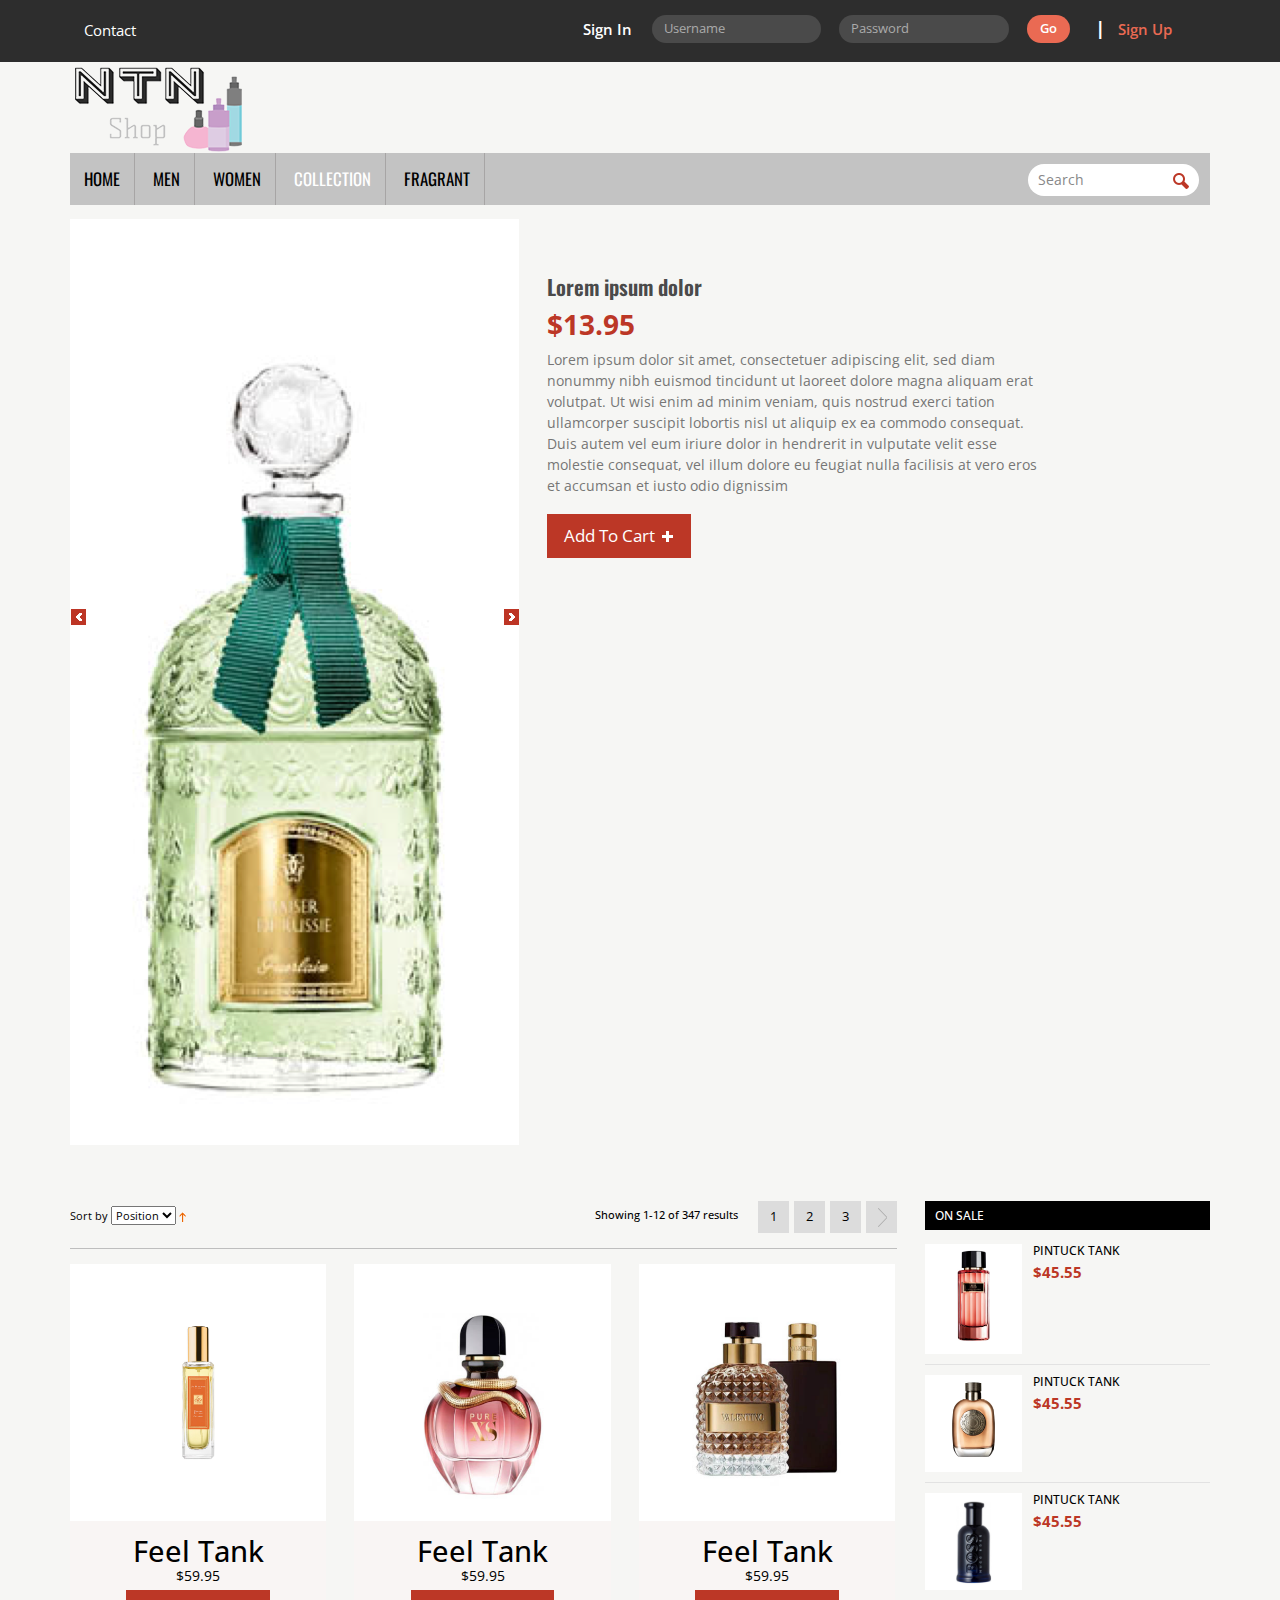
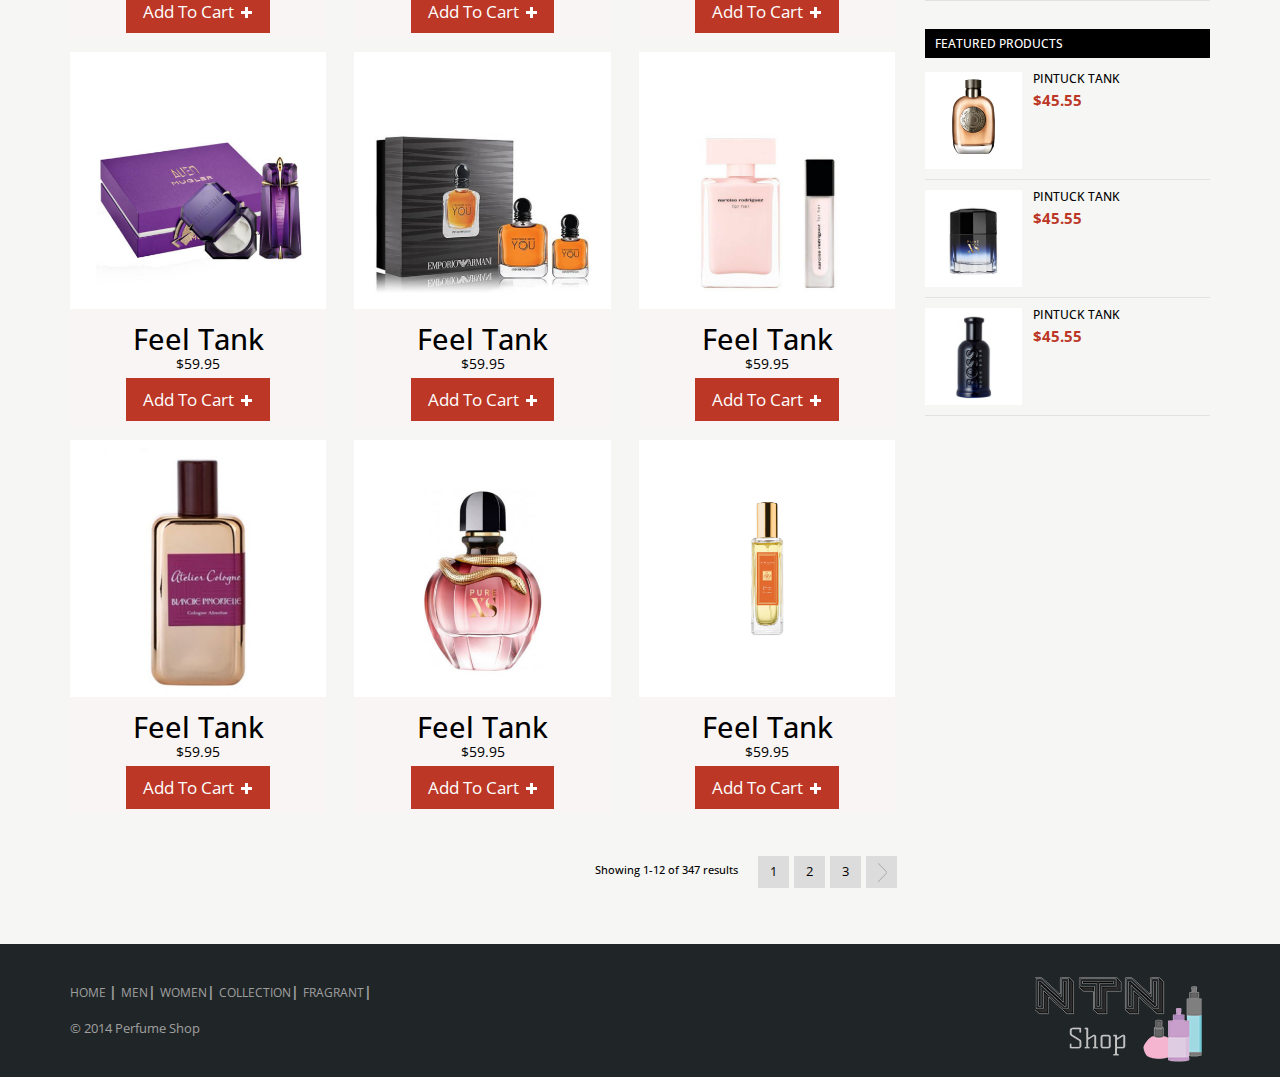
==== collection.html @ c58f9878 "add logo title" ====
<!DOCTYPE html>
<html>
<head>
	<title>Perfume Shop</title>
	<link href="css/bootstrap.css" rel="stylesheet" type="text/css" media="all" />

	<!-- jQuery (necessary for Bootstrap's JavaScript plugins) -->
	<script src="js/jquery.min.js"></script>

	<!-- Custom Theme files -->
	<!--theme-style-->
	<link href="css/style.css" rel="stylesheet" type="text/css" media="all" />

	<link rel="shortcut icon" href="images/logo.png" type="image/png">

	<!--//theme-style-->
	<meta name="viewport" content="width=device-width, initial-scale=1">
	<meta http-equiv="Content-Type" content="text/html; charset=utf-8" />
	<meta name="keywords" content="Fashion Store Responsive web template, Bootstrap Web Templates, Flat Web Templates, Andriod Compatible web template,
	Smartphone Compatible web template, free webdesigns for Nokia, Samsung, LG, SonyErricsson, Motorola web design" />
	<script type="application/x-javascript"> addEventListener("load", function() { setTimeout(hideURLbar, 0); }, false); function hideURLbar(){ window.scrollTo(0,1); } </script>

	<!--fonts-->
	<link href='http://fonts.googleapis.com/css?family=Open+Sans:400,300,600,700,800' rel='stylesheet' type='text/css'>
	<link href='http://fonts.googleapis.com/css?family=Oswald:400,700,300' rel='stylesheet' type='text/css'>

</head>
<body>
	<!--header-->
		<div class="header">
		<div class="header-top">
			<div class="container">
				<div class="header-grid">
					<ul>
						<!-- <li  ><a href="articles.html" class="scroll">Articles</a></li> -->
						<li><a href="contact.html" class="scroll">Contact  </a></li>
						<!-- <li><a href="privacy.html" class="scroll">Privacy</a></li> -->
						<!-- <li><a href="#" class="scroll">Terms</a></li>						 -->
					</ul>
				</div>
				<div class="header-grid-right">
					<a href="#" class="sign-in">Sign In</a>
					<form>
						<input type="text" value="Username" onfocus="this.value='';" onblur="if (this.value == '') {this.value ='';}">
						<input type="text" value="Password" onfocus="this.value='';" onblur="if (this.value == '') {this.value ='';}">
						<input type="submit" value="Go" >
					</form>
					<label>|</label>
					<a href="signup.html" class="sign-up">Sign Up</a>
				</div>
				<div class="clearfix"> </div>
			</div>
		</div>
		<div class="container">
		<div class="header-bottom">
				<div class="logo">
					<a href="index.html"><img src="images/logo.png" alt=" " ></a>
				</div>
					<div class="ad-right">
					<!-- <img class="img-responsive" src="images/ad.png" alt=" " > -->
				</div>
				<div class="clearfix"> </div>
			</div>
			<div class="header-bottom-bottom">
				<div class="top-nav">
					<span class="menu"> </span>
					<ul>
						<li ><a href="index.html">HOME </a></li>
						<li><a href="men.html" >MEN</a></li>
						<li><a href="women.html" >WOMEN</a></li>
						<li class="active"><a href="collection.html" >COLLECTION</a></li>
						<li><a href="fragrant.html" >FRAGRANT</a></li>
						<!-- <li><a href="collection.html" >LATEST  PRODUCT</a></li> -->
					</ul>
					<div class="clearfix"> </div>
						<script>
					$("span.menu").click(function(){
						$(".top-nav ul").slideToggle(500, function(){
						});
					});
				</script>
				</div>
				<div class="search">
					<form>
						<input type="text" value="Search" onfocus="this.value = '';" onblur="if (this.value == '') {this.value = '';}" >
						<input type="submit"  value="">
					</form>
				</div>
				<div class="clearfix"> </div>
				</div>
		</div>
	</div>
	<!--content-->
	<div class="content">
		<div class="container">
			<div class="product_banner">

				<div class="in-product">
				<div class="wmuSlider example1" style="height: 452px;">
			   <div class="wmuSliderWrapper">
				   <article style="position: absolute; width: 100%; opacity: 0;">
				   	 <div class="banner-wrap">
				   	       <div class="banner_left">
				   	       	  <img src="images/13.png" class="img-responsive" alt="">
				   	       </div>
				   	  </div>
					</article>
				    <article style="position: absolute; width: 100%; opacity: 0;">
				   	   <div class="banner-wrap">
				   	       <div class="banner_left">
				   	       	  <img src="images/13.png" class="img-responsive" alt="">
				   	       </div>
				   	  </div>
				   </article>
				   <article style="position: relative; width: 100%; opacity: 1;">
				   	 <div class="banner-wrap">
				   	       <div class="banner_left">
				   	       	  <img src="images/13.png" class="img-responsive" alt="">
				   	       </div>
				   	  </div>
					 </article>
				 </div>
            <a class="wmuSliderPrev">Previous</a>
			<a class="wmuSliderNext">Next</a>
			</div>
            <script src="js/jquery.wmuSlider.js"></script>
			  <script>
       			$('.example1').wmuSlider({
					 pagination:false,
				});
   		     </script>
<!---->
	</div>
				<div class="banner_right">
				   	<h3>Lorem ipsum dolor</h3>
				   	<p class="nine">$13.95</p>
				   	<p class="sit-in">Lorem ipsum dolor sit amet, consectetuer adipiscing elit, sed diam nonummy nibh euismod tincidunt ut laoreet dolore magna aliquam erat volutpat. Ut wisi enim ad minim veniam, quis nostrud exerci tation ullamcorper suscipit lobortis nisl ut aliquip ex ea commodo consequat. Duis autem vel eum iriure dolor in hendrerit in vulputate velit esse molestie consequat, vel illum dolore eu feugiat nulla facilisis at vero eros et accumsan et iusto odio dignissim</p>
				   	<a href="#" class="to-cart"><span>Add To Cart</span><img src="images/plus.png" alt=""></a>
				   		 	</div>
			<div class="clearfix"></div>
	</div>
   <!---->
   <div class="products_top">

     		<div class="col-md-9 price-on">
			<!---->
     			<div class="mens-toolbar">
                 <div class="sort">
               	   <div class="sort-by">
		            <label>Sort by</label>
		            <select>
		                            <option value="">
		                    Position                </option>
		                            <option value="">
		                    Name                </option>
		                            <option value="">
		                    Price                </option>
		            </select>
		            <a href=""><img src="images/arrow2.gif" alt="" class="v-middle"></a>
                   </div>
    		     </div>
    		    <div class="pages">
        	      <div class="limiter visible-desktop">
	               <label>Showing 1-12 of 347 results</label>
	              </div>
       	          <ul class="dc_pagination dc_paginationA dc_paginationA06">
					  <li><a href="#">1</a></li>
					  <li><a href="#">2</a></li>
					  <li><a href="#">3</a></li>
					  <li><a href="#" class="current"></a></li>
		       		</ul>
		  	      <div class="clearfix"></div>
		  	    </div>
                <div class="clearfix"></div>
		        </div>
				<!---->
		      <div class="product_box1">
		        <div class="col-md-4 grid-4">
          		  <a href="single.html">
					  <img src="images/po.jpg" class="img-responsive" alt="">
					   </a>
					   <div class="tab_desc1">
					   <h3><a href="#">Feel Tank</a></h3>
						 <p>$59.95</p>
						 <a href="#" class="to-cart"><span>Add To Cart</span><img src="images/plus.png" alt=""></a>
					   </div>
				</div>
				<div class="col-md-4 grid-4">
          		  <a href="single.html">
					  <img src="images/po5.jpg" class="img-responsive" alt="">
					   </a>
					   <div class="tab_desc1">
					   <h3><a href="#">Feel Tank</a></h3>
						 <p>$59.95</p>
						 <a href="#" class="to-cart"><span>Add To Cart</span><img src="images/plus.png" alt=""></a>
					   </div>
				</div>
				<div class="col-md-4 grid-4 grid-in">
          		  <a href="single.html">
					  <img src="images/po1.jpg" class="img-responsive" alt="">
					   </a>
					   <div class="tab_desc1">
					   <h3><a href="#">Feel Tank</a></h3>
						 <p>$59.95</p>
						 <a href="#" class="to-cart"><span>Add To Cart</span><img src="images/plus.png" alt=""></a>
					   </div>
				</div>

				<div class="col-md-4 grid-4">
          		  <a href="single.html">
					  <img src="images/po6.jpg" class="img-responsive" alt="">
					   </a>
					   <div class="tab_desc1">
					   <h3><a href="#">Feel Tank</a></h3>
						 <p>$59.95</p>
						 <a href="#" class="to-cart"><span>Add To Cart</span><img src="images/plus.png" alt=""></a>
					   </div>
				</div>
				<div class="col-md-4 grid-4">
          		  <a href="single.html">
					  <img src="images/po2.jpg" class="img-responsive" alt="">
					   </a>
					   <div class="tab_desc1">
					   <h3><a href="#">Feel Tank</a></h3>
						 <p>$59.95</p>
						 <a href="#" class="to-cart"><span>Add To Cart</span><img src="images/plus.png" alt=""></a>
					   </div>
				</div>
				<div class="col-md-4 grid-4 grid-in">
          		  <a href="single.html">
					  <img src="images/po3.jpg" class="img-responsive" alt="">
					   </a>
					   <div class="tab_desc1">
					   <h3><a href="#">Feel Tank</a></h3>
						 <p>$59.95</p>
						 <a href="#" class="to-cart"><span>Add To Cart</span><img src="images/plus.png" alt=""></a>
					   </div>
				</div>

				<div class="col-md-4 grid-4">
          		  <a href="single.html">
					  <img src="images/po4.jpg" class="img-responsive" alt="">
					   </a>
					   <div class="tab_desc1">
					   <h3></a><a href="#">Feel Tank</a></h3>
						 <p>$59.95</p>
						 <a href="#" class="to-cart"><span>Add To Cart</span><img src="images/plus.png" alt=""></a>
					   </div>
				</div>
				<div class="col-md-4 grid-4">
          		  <a href="single.html">
					  <img src="images/po5.jpg" class="img-responsive" alt="">
					   </a>
					   <div class="tab_desc1">
					   <h3><a href="#">Feel Tank</a></h3>
						 <p>$59.95</p>
						 <a href="#" class="to-cart"><span>Add To Cart</span><img src="images/plus.png" alt=""></a>
					   </div>
				</div>
				<div class="col-md-4 grid-4 grid-in">
          		  <a href="single.html">
					  <img src="images/po.jpg" class="img-responsive" alt="">
					   </a>
					   <div class="tab_desc1">
					   <h3><a href="#">Feel Tank</a></h3>
						 <p>$59.95</p>
						 <a href="#" class="to-cart"><span>Add To Cart</span><img src="images/plus.png" alt=""></a>
					   </div>
				</div>
				  <div class="clearfix"></div>
			  </div>

			  <!---->
			  <div class="pages">
        	     <div class="limiter visible-desktop">
	               <label>Showing 1-12 of 347 results</label>
	             </div>
       	         <ul class="dc_pagination dc_paginationA dc_paginationA06">
					<li><a href="#">1</a></li>
					<li><a href="#">2</a></li>
					<li><a href="#">3</a></li>
					<li><a href="#" class="current"></a></li>
		       	  </ul>
		  	      <div class="clearfix"></div>
		  	   </div>
			   <!---->
     		</div>
     		<div class="col-md-3 product_right">
				<h3 class="m_1">On Sale</h3>
				 <div class="sale_grid">
				  <ul class="grid_1">
					<li class="grid_1-img"><img src="images/s1.jpg" class="img-responsive" alt=""></li>
					<li class="grid_1-desc">
					  <h4><a href="#">Pintuck Tank</a></h4>
					  <p>$45.55</p>
					</li>
					<div class="clearfix"> </div>
				  </ul>
				  <ul class="grid_1">
					<li class="grid_1-img"><img src="images/s2.jpg" class="img-responsive" alt=""></li>
					<li class="grid_1-desc">
					  <h4><a href="#">Pintuck Tank</a></h4>
					  <p>$45.55</p>
					</li>
					<div class="clearfix"> </div>
				  </ul>
				  <ul class="grid_1">
					<li class="grid_1-img"><img src="images/s3.jpg" class="img-responsive" alt=""></li>
					<li class="grid_1-desc">
					  <h4><a href="#">Pintuck Tank</a></h4>
					  <p>$45.55</p>
					</li>
					<div class="clearfix"> </div>
				  </ul>
				</div>
			   <h3 class="m_1">Featured Products</h3>
			      <div class="sale_grid">
				  <ul class="grid_1">
					<li class="grid_1-img"><img src="images/s2.jpg" class="img-responsive" alt=""></li>
					<li class="grid_1-desc">
					  <h4><a href="#">Pintuck Tank</a></h4>
					  <p>$45.55</p>
					</li>
					<div class="clearfix"> </div>
				  </ul>
				  <ul class="grid_1">
					<li class="grid_1-img"><img src="images/s4.jpg" class="img-responsive" alt=""></li>
					<li class="grid_1-desc">
					  <h4><a href="#">Pintuck Tank</a></h4>
					  <p>$45.55</p>
					</li>
					<div class="clearfix"> </div>
				  </ul>
				  <ul class="grid_1">
					<li class="grid_1-img"><img src="images/s3.jpg" class="img-responsive" alt=""></li>
					<li class="grid_1-desc">
					  <h4><a href="#">Pintuck Tank</a></h4>
					  <p>$45.55</p>
					</li>
					<div class="clearfix"> </div>
				  </ul>
				</div>
				  <div class="clearfix"> </div>
     		</div>
			<div class="clearfix"> </div>
      </div>
	</div>
	</div>
	<!---->
	<div class="footer">
		<div class="container">
				<div class="footer-class">
				<div class="class-footer">
					<ul>
						<li ><a href="index.html" class="scroll">HOME </a><label>|</label></li>
						<li><a href="men.html" class="scroll">MEN</a><label>|</label></li>
						<li><a href="women.html" class="scroll">WOMEN</a><label>|</label></li>
						<li><a href="collection.html" class="scroll">COLLECTION</a><label>|</label></li>
						<li><a href="fragrant.html" class="scroll">FRAGRANT</a><label>|</label></li>
					</ul>
					<p class="footer-grid">&copy; 2014 Perfume Shop</p>
				</div>
				<div class="footer-left">
					<a href="index.html"><img src="images/logo.png" alt=" " /></a>
				</div>
				<div class="clearfix"> </div>
			 	</div>
		 </div>
	</div>
</body>
</html>
---- css/style.css ----
/*--A Design by W3layouts 
Author: W3layout
Author URL: http://w3layouts.com
License: Creative Commons Attribution 3.0 Unported
License URL: http://creativecommons.org/licenses/by/3.0/
--*/
body{
	background:#f6f6f4;
	font-family: 'Open Sans', sans-serif;
}
body a{
	transition: 0.5s all;
	-webkit-transition: 0.5s all;
	-o-transition: 0.5s all;
	-moz-transition: 0.5s all;
	-ms-transition: 0.5s all;
}
/*----*/
 ul{
	padding: 0;
	margin: 0;
}
h2,h3,h4,h5,h6,p{
	margin:0;
}
.header-top{
	background:#2d2d2d;
}
.header-grid{
	float:left;
}
.logo{
	float:left;
}
.top-nav{
	float:left;
}
.header-grid ul li{
	display:inline-block;
	padding:1.4em 1em;
}
.header-grid ul li a{
	color:#fff;
	font-size:1.1em;
	text-decoration:none;
}
.header-grid ul li a:hover{
	color:#bc3726;
}
.search{
	float:right;
}
.ad-right {
	float:right;
	padding: 0.7em 0;
}
.ad-right img{
	width:100%;
}
.header-grid-right{
	float:right;
	padding:15px 0;
	width: 47.4%;
}
.header-grid-right label{
	color:#fff;
	font-size:19px;
	float:left;
}
a.sign-in{
	color: #fff;
	font-size: 1.1em;
	text-decoration: none;
	float: left;
	width: 11%;
	padding: 4px 0;
	font-weight: 600;
}
.header-grid-right input[type="text"],.header-grid-right input[type="submit"]{
	outline: none;
	border: none;
	background: #4a4a4a;
	color: #ababab;
	font-size: 0.9em;
	padding: 5px 12px;
	border-radius: 25px;
	-webkit-border-radius: 25px;
	-o-border-radius: 25px;
	-moz-border-radius: 25px;
	-ms-border-radius: 25px;
	float: left;
	width: 27%;
	margin-right: 18px;
}
.header-grid-right input[type="submit"]{
	background: #ea6a53;
	width: 7%;
	margin-right: 25px;
	font-weight: 600;
	color:#fff;
}
a.sign-up{
	font-size: 1.1em;
	text-decoration: none;
	float: left;
	padding: 4px 0;
	font-weight: 600;
	color: #ea6a53;
	width: 14%;
	padding: 4px 0px 4px 13px;
}
a.sign-up:hover{
	color:#FD1E01;
}
/*----*/
.header-bottom-bottom{
	background:#c3c3c3;
}
.top-nav ul li{
	display:inline-block;
	padding: 1em;
	border-right: 1px solid #A7A5A5;
}
.top-nav ul li a{
	text-decoration:none;
	color:#000;
	font-size:1.2em;
	font-family: 'Oswald', sans-serif;
}
.top-nav ul li a:hover,.top-nav ul li.active a{
	color:#fff;
}
/*----*/
.top-nav span.menu:before{
	content: url(../images/menu.png)no-repeat 0px 0px;
	cursor:pointer;	
	width:100%;
}
.top-nav span.menu{
	display: none;
}
/*--responsive media-quries--*/
@media(max-width:768px){
.top-nav ul{
	display: none;
	position:absolute;
	width:100%;
	z-index: 9999;
	left: 0%;
	margin: 0em;
	background:#bc3726;
}
.top-nav ul li label{
	display:none;
}
.top-nav span.menu {
	display: block;
	width: 100%;
	position: relative;
	text-align: center;
	padding: 1em 1em 0.6em;
}
.top-nav ul li,.top-nav ul li.active{
	display: block;
	float:none;
	padding: 0.5em 0;
	text-align: center;
}
.top-nav ul li a,.top-nav ul li.active a{
	color:#fff;
	border: none;
	padding: 0;
	background:none;
	margin: 0.3em 1em;
}
.top-nav ul li a:hover{
	color:#000;
}
}
/*----*/
.women-in {
	padding: 1.5em 0;
}
.search {
	margin: 0.8em 0.8em 0 0em;	
	border-radius:25px;
	-webkit-border-radius: 25px;
	-o-border-radius: 25px;
	-moz-border-radius: 25px;
	-ms-border-radius: 25px;
	position: relative;
	background: #fff;
	padding: 5px 0px;
	width: 15%;
	float: right;
}
.search input[type="text"] {
	outline: none;
	padding-left: 10px;
	background: none;
	width: 79.33%;
	border: none;
	font-size:1em;
	color:#888;	
}
.search input[type="submit"] {	
	width: 20px;
	height: 20px;	
	background:url(../images/img-sprite.png) 0px 0px;
	padding: 0px 10px;
	border: none;
	cursor: pointer;
	position: absolute;
	outline: none;
	margin: 1px 0px 0px 6px;
}	
/*--content--*/
.col-d{
	width: 71%;
	padding:0;
	margin-right: 1.5%;
}
.col-m-left{
	width: 27.16%;
	margin:0;
	padding:0;
}
.banner{	
	background:url(../images/banner.jpg) bottom no-repeat;
	width: 100%;
	min-height: 425px;
	background-size:cover;
	display:block;
	position:relative;
}
.banner-matter{
	position: absolute;
	top: 9em;
	left: 5em;
}
.banner-matter label{
	font-size: 1.5em;
	color: #2d2d2d;
	margin: 0 0 0 6em;
	height: 14px;
	display: block;
	font-family: 'Libre Baskerville', serif;
}
.banner-matter h2{
	font-size: 3.3em;
	color: #fff;
	font-family: 'Libre Baskerville', serif;
	font-weight: 600;
}
.banner-matter p{
	font-size:1.4em;
	color:#000;
	font-weight: 600;
}
.you{
	background:#2d2d2d;
	border-radius:100px;
	-webkit-border-radius:100px;
	-o-border-radius:100px;
	-moz-border-radius:100px;
	-ms-border-radius:100px;
	width: 90px;
	height: 90px;
	text-align: center;
	position: absolute;
	top: 15em;
	left: 20em;
}
.you span{
	font-size: 3.4em;
	color: #fff;
	display: block;
	height: 53px;
}
.you  small{
	font-size: 1.2em;
	color: #bc3726;
	font-weight: 700;
	font-family: 'Libre Baskerville', serif;
}
.you span label {
	font-size:15px;	
}
p.para-in {
	color: #fff;
	font-size: 1.2em;
	position: absolute;
	bottom: 12px;
	left: 16px;
}
.in-line {
	padding: 2em 0;
}
/*----*/
.para-an h3{
	font-size:2em;
	color:#000;
	font-family: 'Oswald', sans-serif;
}
.para-an p{
	font-size: 1em;
	color: #858585;
	padding: 0.5em 0 1em;
}
.you-para{
	position:relative;
	float:left;
	width: 31.49%;
	margin-right: 1.5%;
	padding: 0 0 2em;
}
.lady-in {
	padding: 1.5em 0 0;
}
.para-grid{
	margin:0;
}
.you-para p{
	color: #373737;
	font-size: 0.9em;
	font-weight: 600;
	padding: 8px 0 0;
}
.you-para span{
	font-size: 1em;
	color: #bc3726;
	font-weight: 600;
}
.you-para span a{
	color:#767676;
	text-decoration:none;
}
.you-para span a:hover{
	color: #bc3726;
}
.you-in{
	background:#fff;
	border-radius:100px;
	-webkit-border-radius: 100px;
	-o-border-radius: 100px;
	-moz-border-radius:100px;
	-ms-border-radius: 100px;
	width:50px;
	height:50px;
	text-align:center;
	position:absolute;
	top: 1em;
	left: 11em;
}
.you-in span{
	font-size: 1.8em;
	color: #bc3726;
	display: block;
	height: 24px;
	font-weight: 600;
}
.you-in  small{
	font-size: 0.9em;
	color: #000;
	font-weight:400;
	font-family: 'Libre Baskerville', serif;
}
.pic-in{
	width:100%;
}
.you-in span label {
	font-size:15px;	
}
label.cat-in{
	background: url(../images/img-sprite.png) -24px 0px;
	width: 20px;
	min-height: 20px;
	display: inline-block;
	vertical-align: middle;
	margin: 0;
}
.para-an {
	border-bottom: 1px solid #D1D0D0;
}
/*----*/
.in-left{	
	background:url(../images/p111.jpg) 0px 0px;
	width: 100%;
	min-height: 425px;
	background-size:cover;
	display:block;
	position:relative;
}
.cool{
	background:url(../images/get.png) 0px 0px no-repeat;
	width: 175px;
	height: 183px;
	text-align: center;
	position:absolute;
	bottom:-2px;
	right: 0em;
}
p.code{
	font-size: 1.5em;
	color: #c4c4c4;
	text-transform: uppercase;
	font-weight: 700;
	position: absolute;
	top: 46px;
	left: 10px;
	font-family: 'Oswald', sans-serif;
}
.discount{
	position:relative;
	padding:1.8em 0 0;
}
p.no-more {
	font-size: 1.2em;
	color: #636563;
	line-height: 22px;
	position:absolute;
	top: 37px;
	right: 27px;
}
p.no-more  b{
	font-size:1.4em;
	display:block;
	font-weight: 400;
}
p.no-more  span{
	color:#bc3726;
}
p.no-get b{
	color:#fff;
}
p.no-get{
	color:#c3c3c3;
	font-size:1.3em;
}
a.know-more{
	text-decoration: none;
	font-size: 1.3em;
	color: #fff;
	background: #bc3726;
	padding: 0.5em 1em 0.5em 0.5em;
	position: absolute;
	bottom: 33px;
	right: 0;
}
a.know-more:hover{
	background:#FD1E01;
}
/*----*/
.twitter-in{
	background: #fff;
	padding: 1.8em 1.3em;
	margin: 1.8em 0 0;
	position:relative;
}
.twitter-in h5{
	color: #000;
	font-size: 1.5em;
	font-family: 'Oswald', sans-serif;
	border-bottom: 1px solid #D0CDCD;
}
.up-date {
	padding: 1em 0 1em;
}
.up-date p{
	color:#000;
	font-size:0.9em;
	font-weight: 600;
}
.up-date a{
	color:#bc3726;
	font-size:0.9em;
	text-decoration:none;
	font-weight: 600;
}
p.ago{
	font-weight:400;
	color:#7E7E7E;
}
a.tweets{
	text-decoration: none;
	color: #000;
	font-size: 1em;
	float: right;
	font-weight: 600;
	border-bottom: 2px solid #D6D2D2;
	min-height: 22px;
}
a.tweets:hover{
	border-bottom:none;
	color:#bc3726;
}
span.twitter-ic{
	background: url(../images/img-sprite.png) -152px 0px no-repeat;
	width: 73px;
	height: 70px;
	text-align: center;
	position: absolute;
	right: 18px;
	top: 12px;
}
/*---*/
.lady-in-on{
	background:#fff;
	padding: 1.5em 1em;
}
#flexiselDemo1 {
	display: none;
}
.nbs-flexisel-container {
	position: relative;
	max-width: 100%;
	padding: 2em 0;
}
.nbs-flexisel-ul {
	position: relative;
	width: 9999px;
	margin: 0px;
	padding: 0px;
	list-style-type: none;
	text-align: center;
}
.nbs-flexisel-inner {
	overflow: hidden;
	width:90%;
	margin: 0 auto;
}
.nbs-flexisel-item {
	float: left;
	margin: 0px ;
	padding: 0px;
	cursor: pointer;
	position: relative;
	line-height: 0px;
}
.nbs-flexisel-item > img {
	cursor: pointer;
	position: relative;
}
/*---- Navigation ---*/
.nbs-flexisel-nav-left, .nbs-flexisel-nav-right {
	width:32px;
	height:32px;
	position: absolute;
	cursor: pointer;
	z-index: 100;
}
.nbs-flexisel-nav-left {
	left: 0px;
	background: url(../images/img-sprite.png) no-repeat -44px 0px;
}
.nbs-flexisel-nav-right {
	right: 0px;
	background: url(../images/img-sprite.png) no-repeat -77px 0px;
}
.hide-in{
	padding:1px 0 1em;
	text-align:left;
}
.hide-in p{
	font-size: 0.9em;
	font-weight: 600;
	line-height: 2.5em;
	padding:0 0 0.3em;
	color: #373737;
}
.hide-in span{
	font-size: 1em;
	color: #bc3726;
	font-weight: 600;
}
.hide-in span a{
	color:#000;
	text-decoration:none;
	border-bottom:1px solid #c3c3c3;
	min-height:22px;
}
.hide-in span a:hover{
	border-bottom:none;
	color:#bc3726;
}
.buy-an {
	border-bottom: 1px solid #D1D0D0;
}
.buy-an h3{
	font-size:1.5em;
	color:#000;
	font-family: 'Oswald', sans-serif;
}
.buy-an p{
	font-size: 1em;
	color: #858585;
	padding: 0.5em 0 1em;
}
/*----*/
.footer{
	background: #202628;
	padding: 2em 0 1em;
}
.footer p{
	margin:1em 0;
	font-size: 0.9em;
	color:#a0a0a0;
}
p.footer-grid a{
	color:#fff;	
}
p.footer-grid a:hover{
	color:#a0a0a0;
}
.footer a{
	text-decoration:none;
}
.class-footer{
	float:left;
	padding:10px 0;
}
.footer-left{
	float:right;
}
.class-footer ul li{
	display:inline-block;
}
.class-footer ul li label{
	color:#a0a0a0;
}
.class-footer ul li a{
	text-decoration:none;
	color:#a0a0a0;
	font-size:0.87em;	
}
.class-footer ul li a:hover{
	color:#fff;
}
/*--men--*/
.para-all h3{
	font-size:2em;
	color:#000;
	font-family: 'Oswald', sans-serif;
}
.para-all p{
	font-size: 1em;
	color: #858585;
	padding: 0.5em 0 0em;
}
.you-men{
	position:relative;
	float:left;
	width: 31.49%;
	margin-right: 1.5%;
	padding: 0 0 2em;
}
.lady-on {
	padding: 1.5em 0 0;
}
.you-men p{
	color: #373737;
	font-size: 0.9em;
	font-weight: 600;
	padding: 8px 0 0;
}
.you-men span{
	font-size: 1em;
	color: #bc3726;
	font-weight: 600;
}
.you-men span a{
	color:#767676;
	text-decoration:none;
}
.you-men span a:hover{
	color: #bc3726;
}
/*----*/
.you-onto span label {
	font-size:15px;	
}
.you-onto {
	background:#fff;
	border-radius:100px;
	-webkit-border-radius: 100px;
	-o-border-radius: 100px;
	-moz-border-radius:100px;
	-ms-border-radius: 100px;
	text-align:center;
	position:absolute;
	width: 85px;
	height: 85px;
	left: 18em;
	top: 2em;
}
.you-onto span {
	color: #bc3726;
	display: block;
	font-weight: 600;
	font-size: 3em;
	height: 43px;
}
.you-onto small {
	font-size: 1.5em;
	color: #000;
	font-weight:400;
	font-family: 'Libre Baskerville', serif;
}
/*----*/
/*--women--*/
.para-all-in h3{
	font-size:2em;
	color:#000;
	font-family: 'Oswald', sans-serif;
}
.para-all-in p{
	font-size: 1em;
	color: #858585;
	padding: 0.5em 0 0em;
}
.you-women{
	position:relative;
	float:left;
	width: 31.49%;
	margin-right: 1.5%;
	padding: 0 0 2em;
}
.you-women p{
	color: #373737;
	font-size: 0.9em;
	font-weight: 600;
	padding: 8px 0 0;
}
.you-women span{
	font-size: 1em;
	color: #bc3726;
	font-weight: 600;
}
.you-women span a{
	color:#767676;
	text-decoration:none;
}
.you-women span a:hover{
	color: #bc3726;
}
/*----*/
.you-two span label {
	font-size:15px;	
}
.you-two {
	background:#fff;
	border-radius:100px;
	-webkit-border-radius: 100px;
	-o-border-radius: 100px;
	-moz-border-radius:100px;
	-ms-border-radius: 100px;
	text-align:center;
	position:absolute;
	width: 85px;
	height: 85px;
	left: 18em;
	top: 2em;
}
.you-two span {
	color: #bc3726;
	display: block;
	font-weight: 600;
	font-size: 3em;
	height: 43px;
}
.you-two small {
	font-size: 1.5em;
	color: #000;
	font-weight:400;
	font-family: 'Libre Baskerville', serif;
}
/*--products--*/
.price-on {
	padding: 0 2em 0 0;
}
.product_right {
	padding: 0;
}
.products_top {
	padding: 4em 0 ;
}
.banner-wrap {
	padding: 1em 0 0;
}
.wmuSlider {
	position: relative;
	overflow: hidden;
	min-height: 400px;	
}
.wmuSlider .wmuSliderWrapper article img {
	max-width: 100%;
	width: auto;
	height: auto;
	display:block;
}
.in-product{
	float:left;
}
.banner_right {
	float: left;
	width: 44%;
	margin: 5em 0em 0 2em;
}
.banner_right h3{
	color:#4a4a4a;
	font-size:1.5em;
	font-weight:600;
	font-family: 'Oswald', sans-serif;
}
p.nine{
	color:#bc3726;
	font-size:2em;
	font-weight:bold;
	padding:0.2em 0;
}
p.sit-in{
	color:#767676;
	font-size:1em;
	line-height:1.5em;
	padding: 0em 0 2em;
}
a.to-cart {
	text-decoration: none;
	color: #fff;
	font-size: 1.2em;
	background: #bc3726;
	padding: 0.6em 1em;
}
a.to-cart:hover{
	background:#FD1E01;
}
a.to-cart img{
	vertical-align: top;
	padding: 5px 0px 0px 5px;
}
.tab_desc1 h3 a{
	text-decoration:none;
	color:#000;
	font-size:1.2em;
}
.tab_desc1 p{
	color:#000;
	font-size:1em;
	margin:0 0 1em;
}
.grid-4 {
	padding: 0 0 1em;
	margin-right: 3.4%;
	width:31%;
	float:left;
}
.grid-in{
	margin-right:0;
}
/* Default Skin */
.wmuSliderPagination {
	display:none;
}
/* Default Skin */
.wmuGallery .wmuGalleryImage {
	margin-bottom: 10px;
}
.wmuSliderPrev, .wmuSliderNext {
	position: absolute;
	width: 16px;
	height: 16px;
	text-indent: -9999px;
	background: url(../images/img-sprite.png)no-repeat ;
	top:43%;
	z-index: 2;
	cursor: pointer;
}
.wmuSliderPrev {
	background-position: -111px -9px;
	left: 0;
}
.wmuSliderNext {
	background-position: -132px -9px;
	right: 0px;
}
.mens-toolbar {
	border-bottom: 1px solid rgb(190, 190, 190);
	padding-bottom: 15px;
	margin-bottom: 15px;
}
.mens-toolbar .sort {
	float: left;
	width: 20.5%;
	margin-top: 5px;
}
.sort-by {
	color: #000;
	font-size: 0.8125em;
}
.sort-by label {
	font-weight: normal;
}
.pages {
	float: right;
}
ul.dc_pagination.dc_paginationA.dc_paginationA06 {
	padding: 0;
	list-style: none;
	float: left;
}
ul.dc_pagination li:first-child {
	margin-left: 0px;
	text-transform: uppercase;
}
ul.dc_pagination li {
	float: left;
	margin: 0px;
	margin-left: 5px;
	padding: 0px;
	background: #DCDCDC;
}
ul.dc_pagination li a {
	color: #000;
	display: block;
	padding: 7px 12px;
	text-decoration: none;
	font-size: 0.9em;
}
ul.dc_pagination li a:hover{
	color:#fd926d;
}
ul.dc_paginationA06 li a.current {
	background: url(../images/pr_arrow.png) no-repeat 9px 5px;
	display: inline-block;
	width: 31px;
	height: 27px;
}
.limiter.visible-desktop {
	float: left;
	margin: 3px 20px 0;
}
.limiter.visible-desktop label{
	font-size:0.8125em;
	color:#000;
	font-weight: 500;
}
ul.grid-4{
	padding: 0;
	list-style: none;
	position: relative;
}
ul.grid-4 li {
	float: left;
	width: 30.6666%;
	margin-right: 4%;
}
ul.grid-4 li.grid-4_last {
	margin-right: 0;
}
.tab_desc1{
	background:#f9f5f4;
	padding: 1em 0;
	list-style: none;
	text-align: center;
}
.product_box1{
	margin-bottom:2em;
}
h3.m_1 {
	color: #fff;
	font-size: 0.85em;
	padding: 8px 10px;
	background: #000;
	text-transform: uppercase;
}
ul.grid_1{
	padding: 0;
	list-style: none;
	border-bottom: 1px solid rgb(226, 226, 226);
	padding-bottom: 10px;
	margin-bottom: 10px;
}
ul.grid_1 li.grid_1-img{
	float: left;
	width:34%;
	margin-right: 4%;
}
ul.grid_1 li.grid_1-desc{
	float:left;
	width:62%;
}
ul.grid_1 li.grid_1-desc h4{
	margin-bottom: 5px;
	font-size: 0.85em;
	font-weight: 500;
	text-transform: uppercase;
}
ul.grid_1 li.grid_1-desc h4 a{
	color: #000;
}
ul.grid_1 li.grid_1-desc h4 a:hover{
	color:#fd926d;
	text-decoration:none;
}
ul.grid_1 li.grid_1-desc p{
	font-size:1.1em;
	font-weight:bold;
	color:#bc3726;
}
.sale_grid{
	margin-bottom: 2em;
	margin-top: 1em;
}
/*--single--*/
.grid {
	float: left;
	width: 37%;
}
.span1_of_1_des{
	float: right;
	width: 58%;
	margin-left: 3.333%;
}
/* start desc1 */
.desc1 h3{
	color:#000;
	font-size:2em;
	margin-bottom: 10px;
	font-family: 'Oswald', sans-serif;
}
.desc1 h5{
	margin-top: 2%;
	font-size: 1.6em;
	color: #bc3726;
	line-height: 1.5em;
	text-shadow: 0 1px 0 #ffffff;
}
.desc1 h5 a{
	margin-left:5px;
	color:#555555;
	text-transform:capitalize;
	font-size: 14px;
}
.desc1 h5 a:hover{
	color: #bc3726;
}
.desc1 p{
	font-size: 1em;
	color: #767676;
	line-height: 1.8em;
}
/* start available */
.available {
	margin-top: 10px;
	padding: 15px 0;
	border-top: 1px solid #EEEEEE;
	border-bottom: 1px solid #EEEEEE;
}
.available h4{
	font-size: 1.1em;
	color: #777;
	margin-bottom: 20px;
	text-transform: uppercase;
	text-shadow: 0 1px 0 #ffffff;
}
.available li {
	display: inline;
	font-size: 0.8125em;
	padding: 1.5% 2%;
	color: #555555;
}
.available li select {
	font-family: 'Source Sans Pro', sans-serif;
	outline:none;
	display: inline;
	font-size: 1em;
	color: #555555;
	margin-left: 10px;
	padding: 4px;
	border: 1px solid rgb(224, 224, 224);
}
.available span a{
	padding-top: 35px;
	display: block;
	color: #555555;
	font-size: 0.8725em;
	text-transform: uppercase;
	text-decoration: underline;
	margin-right: 10px;
}
.available span a:hover{
	text-decoration: none;	
}
/* start share-des */
.share-desc{
	padding: 20px 0;
}
.share h4{
	font-size: 1.1em;
	color: #777;
	margin-bottom: 10px;
	text-transform: uppercase;
	text-shadow: 0 1px 0 #ffffff;
}
.share_nav{
	float:left;
}
.share_nav li {
	display: inline-block;
	margin: 5px 6px;
}
.share_nav li a {
	background: #9C9C9C;
	padding: 10px;
	display: block;
	-webkit-transition: all 0.3s ease-out;
	-moz-transition: all 0.3s ease-out;
	-ms-transition: all 0.3s ease-out;
	-o-transition: all 0.3s ease-out;
	transition: all 0.3s ease-out;
	border-radius: 30px;
	-webkit-border-radius: 30px;
	-moz-border-radius: 30px;
	-o-border-radius: 30px;
}
.share_nav li a:hover{
	background: #bc3726;
}
.share li img {
	vertical-align:middle; 
}
/*----*/
.form-in{
	margin-top: 3em;
	float: left;
}
.form-in a{
	text-decoration:none;
	color:#fff;
	font-size:1.2em;
	background:#bc3726;
	padding:0.6em 1em;
}
.form-in a:hover{
	background:#FD1E01;
}
/*----*/
.span_right{
	float: right;
	margin-top:1em;
}
.span_right a{
	padding-top:0;
}
/* start tabs */
.sap_tabs{
	padding: 1em 0;
}
.resp-tabs-list {
	width: 100%;
	list-style: none;
	padding: 0;
}
.resp-tab-item:first-child{
	border-left:none;
}
.resp-tab-item{
	font-size: 0.8125em;
	cursor: pointer;
	padding: 12px 10px;
	display: inline-block;
	margin: 0 ;
	text-align: center;
	list-style: none;
	float: left;
	outline: none;
	-webkit-transition: all 0.3s ease-out;
	-moz-transition: all 0.3s ease-out;
	-ms-transition: all 0.3s ease-out;
	-o-transition: all 0.3s ease-out;
	transition: all 0.3s ease-out;
	text-transform: uppercase;
}
.resp-tab-active{
	background:#bc3726;
	color:#fff;	
}
.resp-tab-item span{
	font-size:1.1em;
}
.resp-tabs-container {
	padding: 0px;
	clear: left;
}
h2.resp-accordion {
	cursor: pointer;
	padding: 5px;
	display: none;
}
.resp-tab-content {
	display: none;
}
.resp-content-active, .resp-accordion-active {
   display: block;
}
h2.resp-accordion {
	font-size:1em;
	margin: 0px;
	padding: 10px 15px;
	background:#f77462;
	margin:10px 0;
	color:#fff;
}
h2.resp-accordion:hover{
	background:#6CC5D9;
	text-shadow: none;
	color: #FFF;
}
.facts{
	border: 1px solid #D4D1D1;
padding: 2em;
}
.facts p{
	color:#767676;
	font-size:1em;
	line-height:1.7em;
	padding:0 0 1em;
}
.facts ul li{
	list-style:none;
	color:#767676;
	font-size:1em;
	padding:0.3em 0;
}
/*--contact--*/
.contact-in h3{
	margin:0.5em 0;
	font-size:3em;
	color:#5f5f5f;
	text-transform:uppercase;
	font-weight:700;
	font-family: 'Oswald', sans-serif;
}
.contact-right  h5 {
	color:#5f5f5f;
	margin-bottom:0.5em;
	font-size:1.7em;
	margin-top: 0px;
}
.contact-left input[type="text"],.contact-left textarea{
	padding:14px;
	display:block;
	width:98%;
	background:#fcfcfc;
	border: 1px solid #E0E0E0;
	outline:none;
	color:#464646;
	font-size:0.8125em;	
}
.contact-left textarea{
	resize:none;
	height:100px;		
}
.contact-left input[type="submit"]{
	outline:none;
	padding:7px 20px;
	color:#FFF;
	cursor:pointer;
	background:#bc3726;
	border:none;
   margin:0.5em 0 ;
   transition: 0.5s all;
	-webkit-transition: 0.5s all;
	-o-transition: 0.5s all;
	-moz-transition: 0.5s all;
	-ms-transition: 0.5s all;
}
.contact-left input[type="submit"]:hover{
	background-color:#FD1E01;
}
.contact-right p{
	font-size:1em;
	color:#333;
	line-height: 1.8em;
}
.contact-right p span{
	text-decoration:underline;
	color:#333;
	cursor:pointer;
}
.contact-right p a{
	text-decoration:underline;
	color:#333;
	cursor:pointer;
}
.contact-right p span:hover,.contact-right p a:hover{
	text-decoration:none;
}
.map iframe{
	border:0;
	margin-bottom:15px;
	width: 100%;
	height: 175px;
}
.contact-left span{
	font-size:1em;
	display: block;
	padding: 0.5em 0;
}
.contact-in{
	padding: 0em 0 3em;
}
.contact {
	padding: 2em 0 3em;
}
.contact-left {
	padding: 0 2em 0 0;
}
.contact-right {
	padding: 0;
}
/*----*/
/*--register--*/
.register-top-grid h3 {
	color:#bc3726;
	font-size: 1.1em;
	padding-bottom: 5px;
	margin: 0;
	font-weight:600;
}
.register-top-grid span {
	color:#555;
	font-size: 0.9em;
	padding-bottom: 0.2em;
	display: block;
	text-transform: uppercase;
}
.register-top-grid input[type="text"] {
	border: 1px solid #EEE;
	outline-color:#bc3726;
	width: 70%;
	font-size: 1em;
	padding: 0.5em;
	margin: 0.5em 0;
}
.checkbox {
	margin-bottom: 4px;
	padding-left: 27px;
	font-size: 1.2em;
	line-height: 27px;
	cursor: pointer;
}
.checkbox {
	position: relative;
	font-size: 1em;
	color:#555;
}
.checkbox:last-child {
	margin-bottom: 0;
}
.news-letter {
	color: #555;
	font-weight:600;
	font-size: 1em;
	margin-bottom: 1em;
	display: block;
	text-transform: uppercase;
	transition: 0.5s all;
	-webkit-transition: 0.5s all;
	-moz-transition: 0.5s all;
	-o-transition: 0.5s all;
	clear: both;
}
.checkbox i {
	position: absolute;
	bottom: 5px;
	left: 0;
	display: block;
	width:20px;
	height:20px;
	outline: none;
	border: 2px solid #E1DFDF;
}
.checkbox input + i:after {
	content: '';
	background: url("../images/tick.png") no-repeat 1px 2px;
	top: 2px;
	left: 2px;
	width: 15px;
	height: 15px;
	font: normal 12px/16px FontAwesome;
	text-align: center;
}
.checkbox input + i:after {
	position: absolute;
	opacity: 0;
	transition: opacity 0.1s;
	-o-transition: opacity 0.1s;
	-ms-transition: opacity 0.1s;
	-moz-transition: opacity 0.1s;
	-webkit-transition: opacity 0.1s;
}

.checkbox input {
	position: absolute;
	left: -9999px;
}
.checkbox input:checked + i:after {
	opacity: 1;
}
.news-letter:hover {
	color:#00BFF0;
}
.register {
	padding: 4em 0;
}
/*--privacy--*/
.privacy-top h3{
	font-size: 3em;
	color: #5f5f5f;
	font-weight: 700;
	font-family: 'Oswald', sans-serif;	
}
.privacy-bottom h5 a{
	font-size:1.5em;
	color:#bc3726;
	text-decoration:none;
	font-family: 'Oswald', sans-serif;	
}
.privacy-bottom h5 a:hover{
	color:#000;
}
.privacy-bottom p{
	font-size:1em;
	color:#000;
	padding: 0.5em 0;
	width: 97%;
	line-height: 1.6em;
}
.privacy-bottom {
	padding: 2em 0 0;
}
.privacy-top {
	padding: 3em 0;
}
/*--article--*/
.article-top h3{
	font-size: 3em;
	color: #5f5f5f;
	font-weight: 700;
	font-family: 'Oswald', sans-serif;	
}
.article-bottom h6 a{
	font-size:1.5em;
	color:#bc3726;
	text-decoration:none;
	font-family: 'Oswald', sans-serif;	
}
.article-bottom h6 a:hover{
	color:#000;
}
.article-bottom p{
	font-size:1em;
	color:#000;
	padding: 0.5em 0;
	width: 97%;
	line-height:1.6em;
}
.article-bottom {
	padding: 2em 0 0;
}
.article-top {
	padding: 3em 0;
}
 img.women{
	margin:0 auto;
}
/*----*/
/* start women */
.w_sidebar{
	border: 1px solid #EBEBEB;
}
.w_nav2{
	padding: 20px;
}
.w_nav2  li{
	line-height: 1.5em;
	display: inline-block;
}
.w_nav2 li a{
	display: block;
	padding: 14px;
}
.w_nav2 li a.color1{
	background:	#0AA5E2;
}
.w_nav2 li a.color2{
	background:	#40E0D0;
}
.w_nav2 li a.color3{
	background:	#B03060;
}
.w_nav2 li a.color4{
	background:	#000080;
}
.w_nav2 li a.color5{
	background:	#E60D41;
}
.w_nav2 li a.color6{
	background:	#45BF55;
}
.w_nav2 li a.color7{
	background:	#FF7F00;
}
.w_nav2 li a.color8{
	background:	#8B4513;
}
.w_nav2 li a.color9{
	background:	#FFD700;
}
.w_nav2 li a.color10{
	background:	#9FA8AB;
}
.w_nav2 li a.color11{
	background:	#C0C0C0;
}
.w_nav2 li a.color12{
	background:	#0AA5E2;
}
.w_nav2 li a.color13{
	background:	#FFCBDB;
}
.w_nav2 li a.color14{
	background:	#B87333;
}
.w_nav2 li a.color15{
	background:	#BFB540;
}
.sky-form .label {
	display: block;
	margin-bottom: 6px;
	line-height: 19px;
}
.w_sidebar h3{
	padding:0 20px 10px;
	font-size: 1em;
	color: #555555;
	text-transform:uppercase;
}
/* radios and checkboxes */
.sky-form {
	margin-top: -10px;
}
.row1{
	outline:none;
	padding: 20px;
	overflow: auto;
	height: 200px;
}
.sky-form.col.col-4 ul {
padding: 0;
list-style: none;
}
.sky-form h4{
	margin-top: 10px;
	background: #ECECEC;
	padding: 10px 20px;
	color: #333333;
	text-transform: uppercase;
	margin-bottom: 0;
	font-size:16px;
}
.sky-form section {
	margin-bottom: 20px;
}
.sky-form .label {
	display: block;
	margin-bottom: 6px;
	line-height: 19px;
}
.sky-form .label.col {
	margin: 0;
	padding-top: 10px;
}
.sky-form .input,
.sky-form .select,
.sky-form .textarea,
.sky-form .radio,
.sky-form .checkbox,
.sky-form .toggle,
.sky-form .button {
	position: relative;
	display: block;
}
/* selects */
.sky-form .select i {
	position: absolute;
	top: 14px;
	right: 14px;
	width: 1px;
	height: 11px;
	background: #fff;
	box-shadow: 0 0 0 12px #fff;
}
.sky-form .select i:after,
.sky-form .select i:before {
	content: '';
	position: absolute;
	right: 0;
	border-right: 4px solid transparent;
	border-left: 4px solid transparent;
}
.sky-form .select i:after {
	bottom: 0;
	border-top: 4px solid #404040;
}
.sky-form .select i:before {
	top: 0;
	border-bottom: 4px solid #404040;
}
.sky-form .select-multiple select {
	height: auto;
}
/* radios and checkboxes */
.sky-form .radio,.sky-form .checkbox {
	outline:none;
	border:none;
	margin-bottom: 4px;
	padding-left: 27px;
	font-size: 13px;
	line-height: 27px;
	color: #555555;
	cursor: pointer;
	text-transform: capitalize;
	font-weight: normal;
	margin-top: 0;
}
.sky-form .radio{
	text-transform: none;
}
.sky-form .radio:last-child,
.sky-form .checkbox:last-child {
	margin-bottom: 0;
}
.sky-form .radio input,
.sky-form .checkbox input {
	position: absolute;
	left: -9999px;
}
.sky-form .radio i,
.sky-form .checkbox i {
	position: absolute;
	top: 5px;
	left: 0;
	display: block;
	width: 17px;
	height: 17px;
	outline: none;
	border-width: 2px;
	border-style: solid;
	background: #fff;
}
.sky-form .radio i {
	border-radius: 50%;
}
.sky-form .radio input + i:after,
.sky-form .checkbox input + i:after {
	position: absolute;
	opacity: 0;
	transition: opacity 0.1s;
	-o-transition: opacity 0.1s;
	-ms-transition: opacity 0.1s;
	-moz-transition: opacity 0.1s;
	-webkit-transition: opacity 0.1s;
}
.sky-form .radio input + i:after {
	content: '';
	top: 4px;
	left: 4px;
	width: 5px;
	height: 5px;
	border-radius: 50%;
}
.sky-form .checkbox input + i:after {
	content: '';
	top: 3px;
	left: 2px;
	width: 10px;
	height: 7px;
	background: url(../images/tick.png) no-repeat;
	text-align: center;
}
.sky-form .radio input:checked + i:after,
.sky-form .checkbox input:checked + i:after {
	opacity: 1;
}
.sky-form .inline-group {
	margin: 0 -30px -4px 0;
}
.sky-form .inline-group:after {
	content: '';
	display: table;
	clear: both;
}
.sky-form .inline-group .radio,
.sky-form .inline-group .checkbox {
	float: left;
	margin-right: 30px;
}
.sky-form .inline-group .radio:last-child,
.sky-form .inline-group .checkbox:last-child {
	margin-bottom: 4px;
}
/* icons */

.sky-form [class^="icon-"] {
  font-family: FontAwesome;
  font-style: normal;
  font-weight: normal;
  -webkit-font-smoothing: antialiased;
}
/* normal state */
.sky-form .input input,
.sky-form .select select,
.sky-form .textarea textarea,
.sky-form .radio i,
.sky-form .checkbox i,
.sky-form .toggle i,
.sky-form .icon-append,
.sky-form .icon-prepend {
	border-color: #e5e5e5;
	transition: border-color 0.3s;
	-o-transition: border-color 0.3s;
	-ms-transition: border-color 0.3s;
	-moz-transition: border-color 0.3s;
	-webkit-transition: border-color 0.3s;
}
.sky-form .toggle i:before {
	background-color: #2da5da;	
}
/* hover state */
.sky-form .input:hover input,
.sky-form .select:hover select,
.sky-form .textarea:hover textarea,
.sky-form .radio:hover i,
.sky-form .checkbox:hover i,
.sky-form .toggle:hover i {
	border-color: #bc3726;
}
.sky-form .button:hover {
	opacity: 1;
}
/* focus state */
.sky-form .input input:focus,
.sky-form .select select:focus,
.sky-form .textarea textarea:focus,
.sky-form .radio input:focus + i,
.sky-form .checkbox input:focus + i,
.sky-form .toggle input:focus + i {
	border-color: #bc3726;
}
/* checked state */
.sky-form .radio input + i:after {
	background-color: #bc3726;	
}
.sky-form .checkbox input + i:after {
	color: #bc3726;
}
.sky-form .radio input:checked + i,
.sky-form .checkbox input:checked + i,
.sky-form .toggle input:checked + i {
	border-color: #bc3726;	
}
/* error state */
.sky-form .state-error input,
.sky-form .state-error select,
.sky-form .state-error textarea,
.sky-form .radio.state-error i,
.sky-form .checkbox.state-error i,
.sky-form .toggle.state-error i {
	background: #fff0f0;
}
/* success state */
.sky-form .state-success input,
.sky-form .state-success select,
.sky-form .state-success textarea,
.sky-form .radio.state-success i,
.sky-form .checkbox.state-success i,
.sky-form .toggle.state-success i {
	background: #f0fff0;
}
/* disabled state */
.sky-form .input.state-disabled input,
.sky-form .select.state-disabled,
.sky-form .textarea.state-disabled,
.sky-form .radio.state-disabled,
.sky-form .checkbox.state-disabled,
.sky-form .toggle.state-disabled,
.sky-form .button.state-disabled {
	cursor: default;
	opacity: 0.5;
}
.sky-form .input.state-disabled:hover input,
.sky-form .select.state-disabled:hover select,
.sky-form .textarea.state-disabled:hover textarea,
.sky-form .radio.state-disabled:hover i,
.sky-form .checkbox.state-disabled:hover i,
.sky-form .toggle.state-disabled:hover i {
	border-color: #e5e5e5;
}
/*-- start scrollpane --*/
.jspContainer{
	overflow: hidden;
	position: relative;
}
.jspPane{
	position: absolute;
	outline: none;
	padding: 20px !important;
}
.jspVerticalBar{
	position: absolute;
	top: 0;
	right:0px;
	width:5px;
	height: 100%;
}
.jspHorizontalBar{
	position: absolute;
	bottom: 0;
	left: 0;
	width: 100%;
	height: 16px;
	background: red;
}
.jspCap{
	display: none;
}
.jspHorizontalBar .jspCap{
	float: left;
}
.jspTrack{
	background: #f0f0f0;
	position: relative;
}
.jspDrag{
	background: #777777;
	position: relative;
	top: 0;
	left: 0;
	cursor: pointer;
}
.jspHorizontalBar .jspTrack,.jspHorizontalBar .jspDrag{
	float: left;
	height: 100%;
}
.jspArrow{
	background: #50506d;
	text-indent: -20000px;
	display: block;
	cursor: pointer;
	padding: 0;
	margin: 0;
}
.jspArrow.jspDisabled{
	cursor: default;
	background: #80808d;
}
.jspVerticalBar .jspArrow{
	height: 16px;
}
.jspHorizontalBar .jspArrow{
	width: 16px;
	float: left;
	height: 100%;
}
.jspVerticalBar .jspArrow:focus{
	outline: none;
}
.jspCorner{
	background: #eeeef4;
	float: left;
	height: 100%;
}
.single {
	padding: 3em 0;
}
/*-- end scrollpane --*/
/*--responsive media-quries--*/
@media(max-width:1440px){
}
@media(max-width:1336px){
}
@media(max-width:1280px){
.nbs-flexisel-item{
	margin-right:8px;
}
.header-grid-right {
	width: 55%;
}
}
@media(max-width:1024px){
.banner-matter {
	left: 4em;
	top:8em;
}
.you {
	left: 15em;
}
.col-d {
	margin-right: 1.8%;
}
a.know-more {
	bottom: 8px;
}
span.twitter-ic {
	right: 4px;
}
.you-onto,.you-two {
	left: 14em;
}
.you-men ,.you-women{
	width:32%;
}
.para-grid {
	margin: 0;
}
.article-bottom p {
	height: 55px;
	overflow: hidden;
}
p.para-in {
	font-size: 1em;
}
.span1_of_1_des {
	width: 52%;
}
.desc1 h3 {
	font-size: 1.8em;
}
}
@media(max-width:768px){
.header-grid {
width: 40%;
}
.header-grid-right {
	width: 60%;
}
.header-top{
	text-align:center;
}
.header-grid-right input[type="text"] {
	width: 26%;
	margin-right: 8px;
}
a.sign-up {
	padding: 4px 0px 4px 4px;
}
.header-grid-right input[type="submit"] {
	width: 9%;
	margin-right: 12px;
}
.header-grid ul li {
	padding: 1.4em 0.3em;
}
.search {
	width: 20%;
	margin:1em 0.8em 1em 0;
}
a.sign-in {
	width: 14%;
}
.search input[type="submit"] {
	margin: 1px 0px 0px 1px;
}
.col-d{
	width:100%;
}
.col-m-left{
	width:100%;
}
.col-m-left {
	width: 50%;
	margin: 0 auto;
}
.you-onto,.you-two {
	left: 10em;
	width:70px;
	height:70px;
}
.you-onto span,.you-two span {
	font-size: 2.5em;
	height: 35px;
}
.banner_right {
	float: none;
	width: 100%;
	margin: 2em 0em 0em;
}
.in-product {
	float: none;
	width: 62%;
	margin: 0 auto;
}
.span1_of_1_des {
	float: none;
	width: 100%;
	 margin-left: 0; 
}
.grid {
	float: none;
	width: 100%;
}
.zoom-img {
	margin: 0 auto;
}
.article-bottom {
	padding: 1em 0 0;
}
.article-para {
	padding: 1em 0;
}
.wmuSliderPrev, .wmuSliderNext {
	top: 56%;
}
.contact-left {
	padding: 0;
}
.products_top {
	padding: 3em 0;
}
.article-bottom h6 a {
	font-size: 1.4em;
}
.privacy-bottom h5 a {
	font-size: 1.3em;
}
.price-on{
	padding:0;
}
.article-head{
	padding:0;
}
}
@media(max-width:640px){
.header-grid {
	width: 44%;
}
.header-grid-right {
	width: 25%;
	padding:8px 0;
}
a.sign-in {
	width: 44%
}
a.sign-up {
	width: 44%;
}
.header-grid-right input[type="text"], .header-grid-right input[type="submit"] {
	display: none;
}
.ad-right {
	padding: 1.2em 0;
	width: 62%;
}
.banner-matter {
	top: 8em;
}
.you {
	left: 12em;
}
p.para-in {
	font-size: 0.9em;
	bottom: 12px;
}
.you-in {
	left: 9em;
}
.you-para p {
	font-size: 0.8em;
}
.footer {
	padding: 1em 0;
	text-align:center;
}
.class-footer {
	float: none;
}
.footer-left {
	float: none;
}
.footer p {
	margin: 0.5em 0;
}
.you-onto,.you-two {
	left: 8em;
	width: 55px;
	height: 55px;
	top: 1em;
}
.you-onto span ,.you-two span{
	font-size: 2em;
	height: 29px;
}
.you-onto small,.you-two small  {
	font-size: 1em;
}
.you-men p,.you-women p{
	font-size:0.8em;
}
.in-product {
	width: 82%;
}
a.to-cart {
	font-size: 1.1em;
	padding: 0.4em 0.7em;
}
.tab_desc1 h3 a {
	font-size: 1em;
}
.products_top {
	padding: 2em 0;
}
.mens-toolbar .sort {
	width: 26%;
}
.form-in a {
	font-size: 1.1em;
	padding: 0.4em 0.8em;
}
.desc1 h3 {
	font-size: 1.6em;
}
.sap_tabs {
	padding: 0em 0 3em;
}
.article-top h3 {
	font-size: 2.5em;
}
.contact-in h3 {
	font-size: 2.5em;
}
.privacy-top h3 {
	font-size: 2.5em;
}
.privacy-bottom {
	padding: 1em 0 0;
}
.search {
	width: 25%;
}
.header-grid ul li {
	padding: 1em 0.3em;
}
.col-m-left {
	width: 60%;
}
}
@media(max-width:480px){
a.sign-up {
	font-size: 1em;
	width:100%;
}
.header-grid {
	width: 54%;
}
.header-grid ul li a {
	font-size: 1em;
}
.header-grid-right {
	width: 15%;
}
a.sign-in {
	display:none;
}
.header-grid-right label {
	display: none;
}
.ad-right{
	display:none;
}
.logo {
	float: none;
	text-align: center;
}
.search {
	width: 34%;
}
.banner-matter {
	top: 4em;
	left:2em;
}
.banner{
	min-height:290px;
}
.banner-matter h2 {
font-size: 2.7em;
}
.banner-matter label {
	font-size: 1.3em;
}
.banner-matter p {
	font-size: 1.2em;
}
.you {
	width: 75px;
	height: 75px;
	top: 10em;
	left:7em;
}
.you span {
	font-size: 2.7em;
	height: 44px;
}
p.para-in {
	bottom: 5px;
	left: 12px;
	width: 44%;
	height: 20px;
	overflow: hidden;
}
.para-an h3 {
	font-size: 1.6em;
}
.you-para {
	width: 48%;
	margin-right: 2%;
	padding:0 0 1em;
}
.col-m-left {
	width: 80%;
}
.buy-an h3 {
	font-size: 1.3em;
}
.in-line {
	padding: 1em 0;
}
.you-men ,.you-women{
	width: 48%;
	margin-right:2%;
	padding:0 0 1em;
}
.you-onto,.you-two {
	left: 10em;
}
.para-all h3,.para-all-in h3  {
	font-size: 1.5em;
}
.wmuSlider {
	min-height: 361px;
}
.banner_right h3 {
	font-size: 1.3em;
}
p.nine {
	font-size: 1.8em;
}
.tab_desc1 h3 a {
	font-size: 0.8em;
}
.grid-4 {
	margin-right: 2%;
	width: 48%;
}
.grid-4:nth-child(9){
	display:none;
}
.article-top h3 {
	font-size: 2em;
}
.article-top {
	padding: 2em 0;
}
.privacy-top h3 {
	font-size: 2em;
}
.privacy-top {
	padding: 2em 0;
}
.contact-in h3 {
	font-size: 2em;
}
.contact {
	padding: 1.5em 0 2em;
}
 .contact-right h5 {
	font-size: 1.5em;
}
.nbs-flexisel-container {
	padding: 1em 0;
}
.in-left{
	min-height:280px;
}
p.code {
	font-size: 1.3em;
	top: 38px;
}
.hide-in{
	text-align:center;
}
.register {
	padding: 2em 0;
}
.single {
	padding: 2em 0;
}
}
@media(max-width:320px){
.header-grid-right {
	width: 21%;
}
.header-grid {
	width: 79%;
}
.header-grid ul li {
	padding: 0.8em 0.1em;
}
.search {
	width: 44%;
	margin: 0.7em 0.8em 0.6em 0;
}
.top-nav span.menu {
	padding: 0.7em 1em 0.4em;
}
.search input[type="text"] {
	font-size: 0.9em;
}
.search input[type="submit"]{
	margin:0;
}
.banner {
	min-height: 175px;
}
.banner-matter {
	top: 2em;
	left: 1em;
}
.banner-matter label {
	font-size: 1em;
}
.banner-matter h2 {
	font-size: 1.7em;
}
.banner-matter p {
	font-size: 0.9em;
}
.you {
	width: 50px;
	height: 50px;
	top: 6.5em;
	left: 4.5em;
}
.you span {
	font-size: 1.8em;
	height: 28px;
}
.you span label {
	font-size: 10px;
}
.you small {
	font-size: 0.9em;
}
p.para-in {
	font-size: 0.87em;
	bottom: -1px;
	left: 2px;
	width: 47%;
}
.para-an h3 {
	font-size: 1.2em;
}
.para-an p {
	font-size: 0.9em;
	padding:0.5em 0;
}
.lady-in {
	padding: 1em 0 0;
}
.you-para span{
	font-size:0.85em;
}
.you-in {
	left: 6em;
	top:0.5em;
	width: 40px;
	height: 40px;
}
.you-in span {
	font-size: 1.3em;
	height: 17px;
}
.you-in span label {
	nt-size: 9px;
}
.you-in small {
	font-size: 0.8em;
}
.you-para p {
	font-size: 0.9em;
	height: 25px;
	overflow:hidden;
}
label.cat-in {
	display: none;
}
.col-m-left {
	width: 100%;
}
p.no-more ,p.no-get{
	font-size: 1em;
}
a.know-more {
	bottom: 15px;
	font-size:1em;
}
.twitter-in h5 {
	font-size: 1.3em;
}
.buy-an h3 {
	font-size: 1.1em;
}
.buy-an p{
	font-size:0.85em;
}
.hide-in span {
	font-size: 0.9em;
}
p.code {
	font-size: 1.3em;
	top: 29px;
}
.discount {
	padding: 1em 0 0;
}
.up-date {
	padding: 0.5em 0em;
}
.para-all h3,.para-all-in h3  {
	font-size: 1.2em;
}
.para-all p,.para-all-in p{
	font-size:0.9em;
}
.you-men span,.you-women span{
	font-size:0.85em;
}
.you-onto ,.you-two{
	left: 6em;
	top:0.5em;
	width: 40px;
	height: 40px;
}
.you-onto span ,.you-two span{
	font-size: 1.3em;
	height: 17px;
}
.you-onto span label,.you-two span label  {
	font-size: 9px;
}
.you-onto small ,.you-two small{
	font-size: 0.8em;
}
.you-men p,.you-women p {
	font-size: 0.9em;
	height: 25px;
	overflow:hidden;
}
label.cat-in {
	display: none;
}
.lady-in-on {
	padding: 1em 0.8em;
}
.wmuSlider {
	min-height: 222px;
}
.in-product {
	width: 100%;
}
.banner_right h3 {
	font-size: 1.1em;
}
p.nine {
	font-size: 1.5em;
}
p.sit-in {
	 padding: 0em ;
	height: 110px;
	overflow: hidden;
	margin-bottom: 0.5em;
}
a.to-cart {
	font-size: 1em;
}
.mens-toolbar .sort {
	width: 59%;
	float:none;
}
.pages{
	float:none;
}
.limiter.visible-desktop {
	margin: 3px 3em 0 0;
}
.tab_desc1 h3 a {
	font-size: 0.78em;
}
a.to-cart img {
	padding: 2px 0px 0px 5px;
}
.product_box1{
	margin:0;
}
.products_top {
	padding: 1em 0 0;
}
.product_right {
	padding: 1em 0 0;
}
.sale_grid{
	margin-bottom:1em;
}
.desc1 h3 {
	font-size: 1.3em;
}
.desc1 p {
	font-size: 1em;
	color: #767676;
	line-height: 1.5em;
	height: 82px;
	overflow: hidden;
}
.desc1 h5 {
	margin-top: 2%;
}
.available {
	margin-top:0;
}
.available h4 {
	font-size: 1em;
	color: #777;
	margin-bottom: 0px;
}
.available li select {
	margin-top: 6px;
}
.form-in {
	margin-top: 1.5em;
}
.available span a {
	padding-top: 20px;
}
.span_right {
	float: left;
	margin-top: 0em;
}
.share-desc {
	padding: 10px 0;
}
.single_grid {
	padding: 1em 0;
}
.facts {
	padding: 1em;
}
.facts p {
	height: 50px;
	overflow: hidden;
}
.resp-tab-item {
	padding: 8px;
}
.sap_tabs {
	padding: 0em 0 1.5em;
}
.article-top h3,.contact-in h3 ,.privacy-top h3{
	font-size: 1.5em;
}
.article-bottom {
	padding: 0em 0 0;
}
.article-bottom h6 a {
	height: 17px;
	overflow: hidden;
	display: block;
}
.article-top {
	padding: 1em 0;
}
.article-bottom p {
	line-height: 1.5em;
	height:54px;
}
 .contact-right h5 {
	font-size: 1.3em;
}
.contact-in {
	padding: 0em 0 1em;
}
.contact {
	padding: 1em 0 0.5em;
}
.privacy-bottom h5 a {
	height: 18px;
	overflow: hidden;
	display: block;
}
.privacy-bottom p {
	height: 71px;
	overflow: hidden;
}
.privacy-top {
	padding: 1.5em 0;
}
.women-in {
	padding: 1em 0;
}
.footer {
	padding: 0.5em 0 1em;
}
.cool {
	width: 134px;
	height: 142px;
	background-size: 135px;
}
.register {
	padding: 1.5em 0;
}
.register-top-grid input[type="text"] {
	width: 100%;
}
.register-but form input[type="submit"] {
	padding: 0.6em 1.5em;
}
.single {
	padding: 1em 0;
}
}
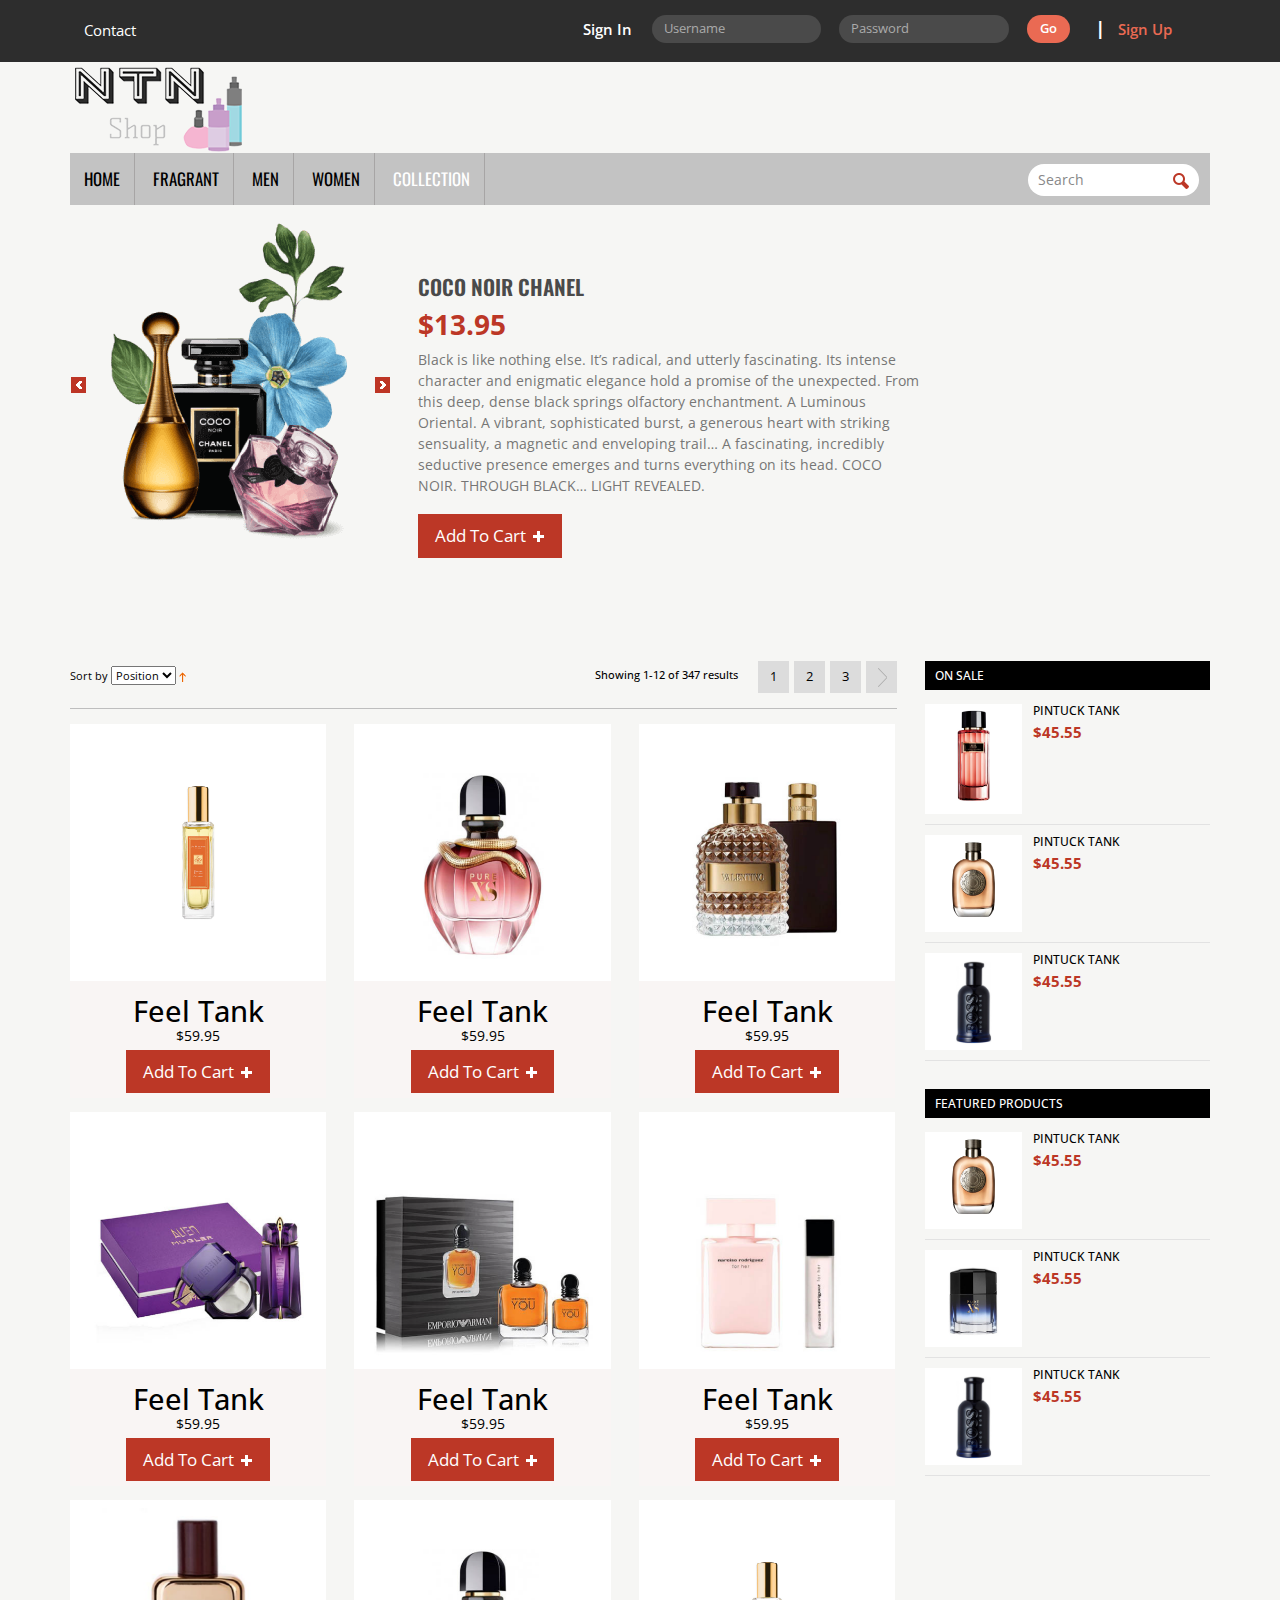
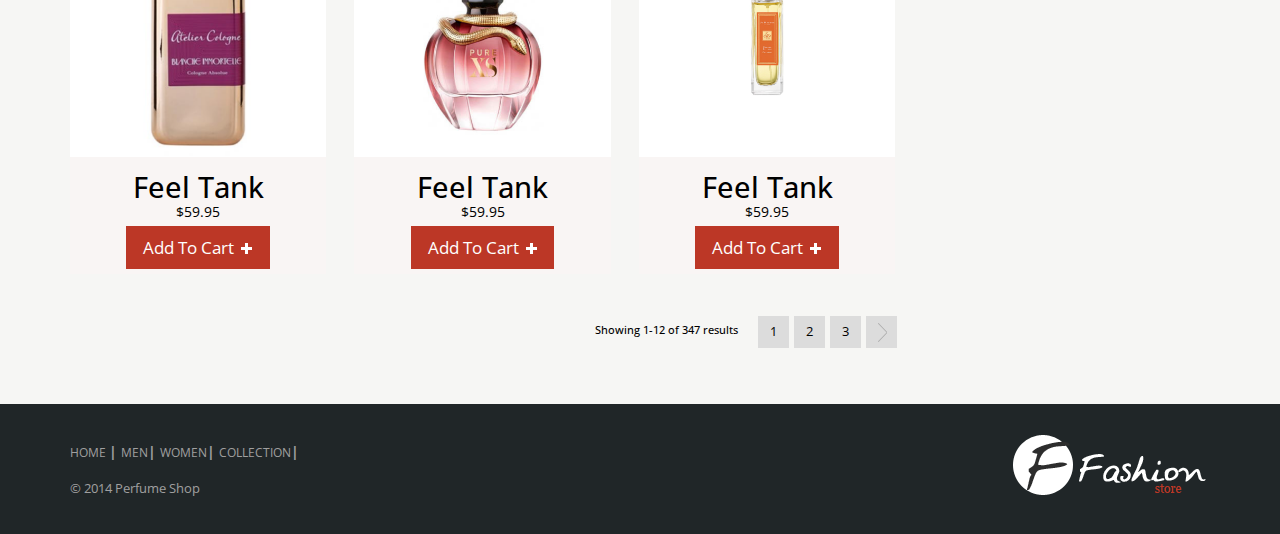
==== commit 1a46b943: "Collection: fix size image + decription of this perfume" ====
--- a/collection.html
+++ b/collection.html
@@ -3,29 +3,27 @@
 <head>
 	<title>Perfume Shop</title>
 	<link href="css/bootstrap.css" rel="stylesheet" type="text/css" media="all" />
-
+	
 	<!-- jQuery (necessary for Bootstrap's JavaScript plugins) -->
 	<script src="js/jquery.min.js"></script>
-
+	
 	<!-- Custom Theme files -->
 	<!--theme-style-->
-	<link href="css/style.css" rel="stylesheet" type="text/css" media="all" />
-
-	<link rel="shortcut icon" href="images/logo.png" type="image/png">
-
+	<link href="css/style.css" rel="stylesheet" type="text/css" media="all" />	
+	
 	<!--//theme-style-->
 	<meta name="viewport" content="width=device-width, initial-scale=1">
 	<meta http-equiv="Content-Type" content="text/html; charset=utf-8" />
-	<meta name="keywords" content="Fashion Store Responsive web template, Bootstrap Web Templates, Flat Web Templates, Andriod Compatible web template,
+	<meta name="keywords" content="Fashion Store Responsive web template, Bootstrap Web Templates, Flat Web Templates, Andriod Compatible web template, 
 	Smartphone Compatible web template, free webdesigns for Nokia, Samsung, LG, SonyErricsson, Motorola web design" />
 	<script type="application/x-javascript"> addEventListener("load", function() { setTimeout(hideURLbar, 0); }, false); function hideURLbar(){ window.scrollTo(0,1); } </script>
-
+	
 	<!--fonts-->
 	<link href='http://fonts.googleapis.com/css?family=Open+Sans:400,300,600,700,800' rel='stylesheet' type='text/css'>
 	<link href='http://fonts.googleapis.com/css?family=Oswald:400,700,300' rel='stylesheet' type='text/css'>
-
+	
 </head>
-<body>
+<body> 
 	<!--header-->
 		<div class="header">
 		<div class="header-top">
@@ -52,7 +50,7 @@
 			</div>
 		</div>
 		<div class="container">
-		<div class="header-bottom">
+		<div class="header-bottom">			
 				<div class="logo">
 					<a href="index.html"><img src="images/logo.png" alt=" " ></a>
 				</div>
@@ -60,19 +58,18 @@
 					<!-- <img class="img-responsive" src="images/ad.png" alt=" " > -->
 				</div>
 				<div class="clearfix"> </div>
-			</div>
+			</div>	
 			<div class="header-bottom-bottom">
 				<div class="top-nav">
 					<span class="menu"> </span>
 					<ul>
 						<li ><a href="index.html">HOME </a></li>
+						<li><a href="fragrant.html" >FRAGRANT</a></li>
 						<li><a href="men.html" >MEN</a></li>
 						<li><a href="women.html" >WOMEN</a></li>
 						<li class="active"><a href="collection.html" >COLLECTION</a></li>
-						<li><a href="fragrant.html" >FRAGRANT</a></li>
-						<!-- <li><a href="collection.html" >LATEST  PRODUCT</a></li> -->
-					</ul>
-					<div class="clearfix"> </div>
+					</ul>		
+					<div class="clearfix"> </div>	
 						<script>
 					$("span.menu").click(function(){
 						$(".top-nav ul").slideToggle(500, function(){
@@ -94,54 +91,59 @@
 	<div class="content">
 		<div class="container">
 			<div class="product_banner">
-
+			
 				<div class="in-product">
 				<div class="wmuSlider example1" style="height: 452px;">
 			   <div class="wmuSliderWrapper">
-				   <article style="position: absolute; width: 100%; opacity: 0;">
+				   <article style="position: absolute; width: 100%; opacity: 0;"> 
 				   	 <div class="banner-wrap">
 				   	       <div class="banner_left">
 				   	       	  <img src="images/13.png" class="img-responsive" alt="">
-				   	       </div>
+				   	       </div>				   		 
 				   	  </div>
 					</article>
-				    <article style="position: absolute; width: 100%; opacity: 0;">
+				    <article style="position: absolute; width: 100%; opacity: 0;"> 
 				   	   <div class="banner-wrap">
 				   	       <div class="banner_left">
 				   	       	  <img src="images/13.png" class="img-responsive" alt="">
-				   	       </div>
+				   	       </div>			   		 	
 				   	  </div>
 				   </article>
 				   <article style="position: relative; width: 100%; opacity: 1;">
 				   	 <div class="banner-wrap">
 				   	       <div class="banner_left">
 				   	       	  <img src="images/13.png" class="img-responsive" alt="">
-				   	       </div>
+				   	       </div>				   		 	
 				   	  </div>
 					 </article>
 				 </div>
             <a class="wmuSliderPrev">Previous</a>
 			<a class="wmuSliderNext">Next</a>
 			</div>
-            <script src="js/jquery.wmuSlider.js"></script>
-			  <script>
+            <script src="js/jquery.wmuSlider.js"></script> 
+			  <script>       			
        			$('.example1').wmuSlider({
 					 pagination:false,
-				});
+				});         
    		     </script>
 <!---->
 	</div>
 				<div class="banner_right">
-				   	<h3>Lorem ipsum dolor</h3>
+				   	<h3>COCO NOIR CHANEL</h3>
 				   	<p class="nine">$13.95</p>
-				   	<p class="sit-in">Lorem ipsum dolor sit amet, consectetuer adipiscing elit, sed diam nonummy nibh euismod tincidunt ut laoreet dolore magna aliquam erat volutpat. Ut wisi enim ad minim veniam, quis nostrud exerci tation ullamcorper suscipit lobortis nisl ut aliquip ex ea commodo consequat. Duis autem vel eum iriure dolor in hendrerit in vulputate velit esse molestie consequat, vel illum dolore eu feugiat nulla facilisis at vero eros et accumsan et iusto odio dignissim</p>
+				   	<p class="sit-in">Black is like nothing else. It’s radical, and utterly fascinating.
+Its intense character and enigmatic elegance hold a promise of the unexpected.
+From this deep, dense black springs olfactory enchantment. A Luminous Oriental.
+A vibrant, sophisticated burst, a generous heart with striking sensuality, a magnetic and enveloping trail…
+A fascinating, incredibly seductive presence emerges and turns everything on its head.
+COCO NOIR. THROUGH BLACK… LIGHT REVEALED.</p>
 				   	<a href="#" class="to-cart"><span>Add To Cart</span><img src="images/plus.png" alt=""></a>
-				   		 	</div>
-			<div class="clearfix"></div>
-	</div>
+				   		 	</div>	
+			<div class="clearfix"></div>							
+	</div>			 
    <!---->
    <div class="products_top">
-
+     	
      		<div class="col-md-9 price-on">
 			<!---->
      			<div class="mens-toolbar">
@@ -159,7 +161,7 @@
 		            <a href=""><img src="images/arrow2.gif" alt="" class="v-middle"></a>
                    </div>
     		     </div>
-    		    <div class="pages">
+    		    <div class="pages">   
         	      <div class="limiter visible-desktop">
 	               <label>Showing 1-12 of 347 results</label>
 	              </div>
@@ -171,10 +173,10 @@
 		       		</ul>
 		  	      <div class="clearfix"></div>
 		  	    </div>
-                <div class="clearfix"></div>
+                <div class="clearfix"></div>		
 		        </div>
 				<!---->
-		      <div class="product_box1">
+		      <div class="product_box1">   
 		        <div class="col-md-4 grid-4">
           		  <a href="single.html">
 					  <img src="images/po.jpg" class="img-responsive" alt="">
@@ -205,7 +207,7 @@
 						 <a href="#" class="to-cart"><span>Add To Cart</span><img src="images/plus.png" alt=""></a>
 					   </div>
 				</div>
-
+				 
 				<div class="col-md-4 grid-4">
           		  <a href="single.html">
 					  <img src="images/po6.jpg" class="img-responsive" alt="">
@@ -235,8 +237,8 @@
 						 <p>$59.95</p>
 						 <a href="#" class="to-cart"><span>Add To Cart</span><img src="images/plus.png" alt=""></a>
 					   </div>
-				</div>
-
+				</div>					
+				  
 				<div class="col-md-4 grid-4">
           		  <a href="single.html">
 					  <img src="images/po4.jpg" class="img-responsive" alt="">
@@ -269,9 +271,9 @@
 				</div>
 				  <div class="clearfix"></div>
 			  </div>
-
+			
 			  <!---->
-			  <div class="pages">
+			  <div class="pages">   
         	     <div class="limiter visible-desktop">
 	               <label>Showing 1-12 of 347 results</label>
 	             </div>
@@ -356,16 +358,17 @@
 						<li><a href="men.html" class="scroll">MEN</a><label>|</label></li>
 						<li><a href="women.html" class="scroll">WOMEN</a><label>|</label></li>
 						<li><a href="collection.html" class="scroll">COLLECTION</a><label>|</label></li>
-						<li><a href="fragrant.html" class="scroll">FRAGRANT</a><label>|</label></li>
+						<!-- <li><a href="collection.html" class="scroll">STORE PRODUCTS</a><label>|</label></li> -->
+						<!-- <li><a href="collection.html" class="scroll">LATEST  PRODUCT</a></li> -->
 					</ul>
 					<p class="footer-grid">&copy; 2014 Perfume Shop</p>
-				</div>
+				</div>	 
 				<div class="footer-left">
-					<a href="index.html"><img src="images/logo.png" alt=" " /></a>
-				</div>
+					<a href="index.html"><img src="images/logo1.png" alt=" " /></a>
+				</div> 
 				<div class="clearfix"> </div>
 			 	</div>
 		 </div>
 	</div>
 </body>
-</html>
+</html>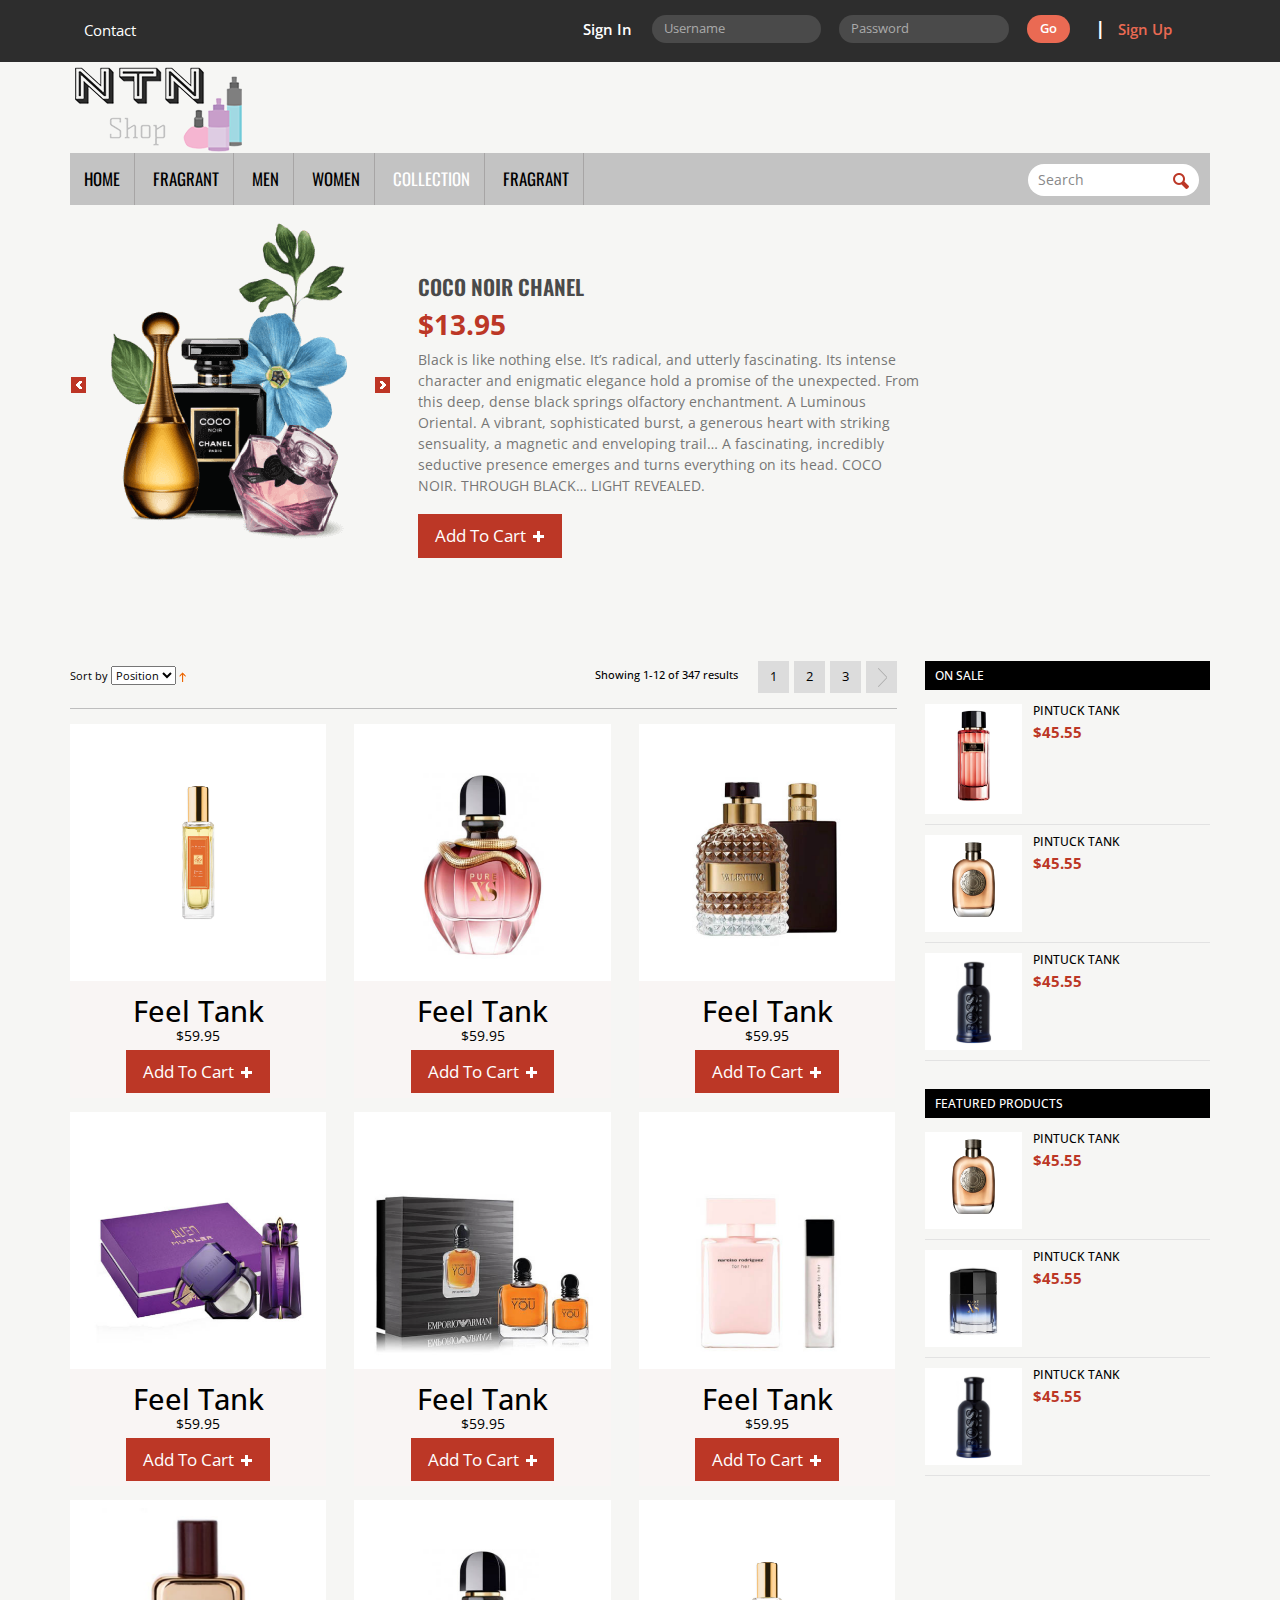
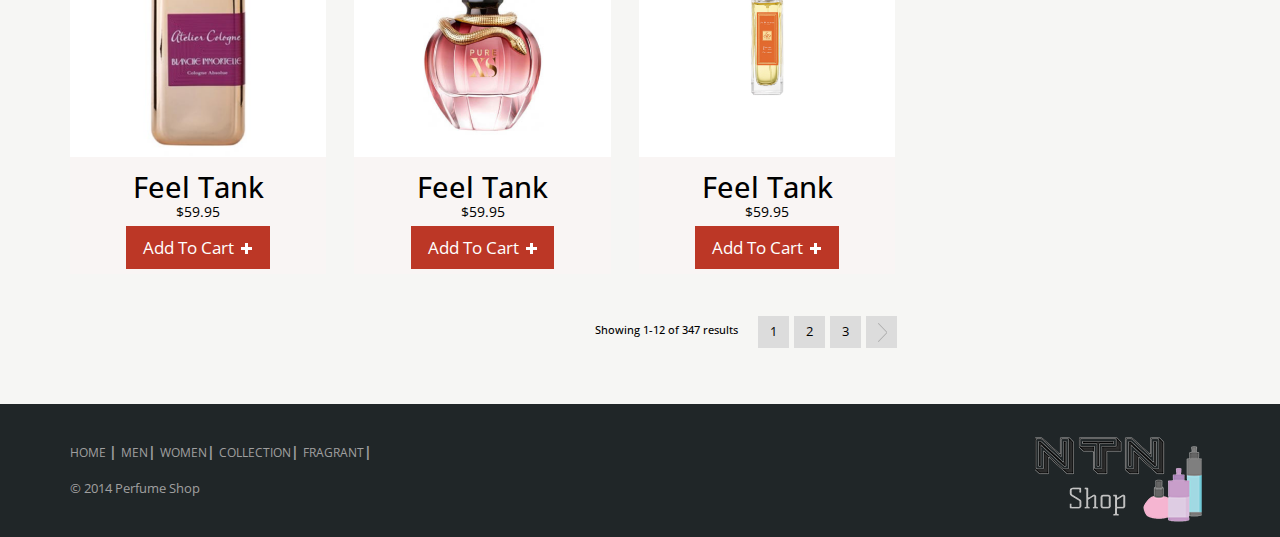
==== commit d1397407: "Merge branch 'master' of https://github.com/duongtainhan/Perfume-Shop-Web" ====
--- a/collection.html
+++ b/collection.html
@@ -3,27 +3,29 @@
 <head>
 	<title>Perfume Shop</title>
 	<link href="css/bootstrap.css" rel="stylesheet" type="text/css" media="all" />
-	
+
 	<!-- jQuery (necessary for Bootstrap's JavaScript plugins) -->
 	<script src="js/jquery.min.js"></script>
-	
+
 	<!-- Custom Theme files -->
 	<!--theme-style-->
-	<link href="css/style.css" rel="stylesheet" type="text/css" media="all" />	
-	
+	<link href="css/style.css" rel="stylesheet" type="text/css" media="all" />
+
+	<link rel="shortcut icon" href="images/logo.png" type="image/png">
+
 	<!--//theme-style-->
 	<meta name="viewport" content="width=device-width, initial-scale=1">
 	<meta http-equiv="Content-Type" content="text/html; charset=utf-8" />
-	<meta name="keywords" content="Fashion Store Responsive web template, Bootstrap Web Templates, Flat Web Templates, Andriod Compatible web template, 
+	<meta name="keywords" content="Fashion Store Responsive web template, Bootstrap Web Templates, Flat Web Templates, Andriod Compatible web template,
 	Smartphone Compatible web template, free webdesigns for Nokia, Samsung, LG, SonyErricsson, Motorola web design" />
 	<script type="application/x-javascript"> addEventListener("load", function() { setTimeout(hideURLbar, 0); }, false); function hideURLbar(){ window.scrollTo(0,1); } </script>
-	
+
 	<!--fonts-->
 	<link href='http://fonts.googleapis.com/css?family=Open+Sans:400,300,600,700,800' rel='stylesheet' type='text/css'>
 	<link href='http://fonts.googleapis.com/css?family=Oswald:400,700,300' rel='stylesheet' type='text/css'>
-	
+
 </head>
-<body> 
+<body>
 	<!--header-->
 		<div class="header">
 		<div class="header-top">
@@ -50,7 +52,7 @@
 			</div>
 		</div>
 		<div class="container">
-		<div class="header-bottom">			
+		<div class="header-bottom">
 				<div class="logo">
 					<a href="index.html"><img src="images/logo.png" alt=" " ></a>
 				</div>
@@ -58,7 +60,7 @@
 					<!-- <img class="img-responsive" src="images/ad.png" alt=" " > -->
 				</div>
 				<div class="clearfix"> </div>
-			</div>	
+			</div>
 			<div class="header-bottom-bottom">
 				<div class="top-nav">
 					<span class="menu"> </span>
@@ -68,8 +70,10 @@
 						<li><a href="men.html" >MEN</a></li>
 						<li><a href="women.html" >WOMEN</a></li>
 						<li class="active"><a href="collection.html" >COLLECTION</a></li>
-					</ul>		
-					<div class="clearfix"> </div>	
+						<li><a href="fragrant.html" >FRAGRANT</a></li>
+						<!-- <li><a href="collection.html" >LATEST  PRODUCT</a></li> -->
+					</ul>
+					<div class="clearfix"> </div>
 						<script>
 					$("span.menu").click(function(){
 						$(".top-nav ul").slideToggle(500, function(){
@@ -91,40 +95,40 @@
 	<div class="content">
 		<div class="container">
 			<div class="product_banner">
-			
+
 				<div class="in-product">
 				<div class="wmuSlider example1" style="height: 452px;">
 			   <div class="wmuSliderWrapper">
-				   <article style="position: absolute; width: 100%; opacity: 0;"> 
+				   <article style="position: absolute; width: 100%; opacity: 0;">
 				   	 <div class="banner-wrap">
 				   	       <div class="banner_left">
 				   	       	  <img src="images/13.png" class="img-responsive" alt="">
-				   	       </div>				   		 
+				   	       </div>
 				   	  </div>
 					</article>
-				    <article style="position: absolute; width: 100%; opacity: 0;"> 
+				    <article style="position: absolute; width: 100%; opacity: 0;">
 				   	   <div class="banner-wrap">
 				   	       <div class="banner_left">
 				   	       	  <img src="images/13.png" class="img-responsive" alt="">
-				   	       </div>			   		 	
+				   	       </div>
 				   	  </div>
 				   </article>
 				   <article style="position: relative; width: 100%; opacity: 1;">
 				   	 <div class="banner-wrap">
 				   	       <div class="banner_left">
 				   	       	  <img src="images/13.png" class="img-responsive" alt="">
-				   	       </div>				   		 	
+				   	       </div>
 				   	  </div>
 					 </article>
 				 </div>
             <a class="wmuSliderPrev">Previous</a>
 			<a class="wmuSliderNext">Next</a>
 			</div>
-            <script src="js/jquery.wmuSlider.js"></script> 
-			  <script>       			
+            <script src="js/jquery.wmuSlider.js"></script>
+			  <script>
        			$('.example1').wmuSlider({
 					 pagination:false,
-				});         
+				});
    		     </script>
 <!---->
 	</div>
@@ -138,12 +142,12 @@
 A fascinating, incredibly seductive presence emerges and turns everything on its head.
 COCO NOIR. THROUGH BLACK… LIGHT REVEALED.</p>
 				   	<a href="#" class="to-cart"><span>Add To Cart</span><img src="images/plus.png" alt=""></a>
-				   		 	</div>	
-			<div class="clearfix"></div>							
-	</div>			 
+				   		 	</div>
+			<div class="clearfix"></div>
+	</div>
    <!---->
    <div class="products_top">
-     	
+
      		<div class="col-md-9 price-on">
 			<!---->
      			<div class="mens-toolbar">
@@ -161,7 +165,7 @@
 		            <a href=""><img src="images/arrow2.gif" alt="" class="v-middle"></a>
                    </div>
     		     </div>
-    		    <div class="pages">   
+    		    <div class="pages">
         	      <div class="limiter visible-desktop">
 	               <label>Showing 1-12 of 347 results</label>
 	              </div>
@@ -173,10 +177,10 @@
 		       		</ul>
 		  	      <div class="clearfix"></div>
 		  	    </div>
-                <div class="clearfix"></div>		
+                <div class="clearfix"></div>
 		        </div>
 				<!---->
-		      <div class="product_box1">   
+		      <div class="product_box1">
 		        <div class="col-md-4 grid-4">
           		  <a href="single.html">
 					  <img src="images/po.jpg" class="img-responsive" alt="">
@@ -207,7 +211,7 @@
 						 <a href="#" class="to-cart"><span>Add To Cart</span><img src="images/plus.png" alt=""></a>
 					   </div>
 				</div>
-				 
+
 				<div class="col-md-4 grid-4">
           		  <a href="single.html">
 					  <img src="images/po6.jpg" class="img-responsive" alt="">
@@ -237,8 +241,8 @@
 						 <p>$59.95</p>
 						 <a href="#" class="to-cart"><span>Add To Cart</span><img src="images/plus.png" alt=""></a>
 					   </div>
-				</div>					
-				  
+				</div>
+
 				<div class="col-md-4 grid-4">
           		  <a href="single.html">
 					  <img src="images/po4.jpg" class="img-responsive" alt="">
@@ -271,9 +275,9 @@
 				</div>
 				  <div class="clearfix"></div>
 			  </div>
-			
+
 			  <!---->
-			  <div class="pages">   
+			  <div class="pages">
         	     <div class="limiter visible-desktop">
 	               <label>Showing 1-12 of 347 results</label>
 	             </div>
@@ -358,17 +362,16 @@
 						<li><a href="men.html" class="scroll">MEN</a><label>|</label></li>
 						<li><a href="women.html" class="scroll">WOMEN</a><label>|</label></li>
 						<li><a href="collection.html" class="scroll">COLLECTION</a><label>|</label></li>
-						<!-- <li><a href="collection.html" class="scroll">STORE PRODUCTS</a><label>|</label></li> -->
-						<!-- <li><a href="collection.html" class="scroll">LATEST  PRODUCT</a></li> -->
+						<li><a href="fragrant.html" class="scroll">FRAGRANT</a><label>|</label></li>
 					</ul>
 					<p class="footer-grid">&copy; 2014 Perfume Shop</p>
-				</div>	 
+				</div>
 				<div class="footer-left">
-					<a href="index.html"><img src="images/logo1.png" alt=" " /></a>
-				</div> 
+					<a href="index.html"><img src="images/logo.png" alt=" " /></a>
+				</div>
 				<div class="clearfix"> </div>
 			 	</div>
 		 </div>
 	</div>
 </body>
-</html>+</html>
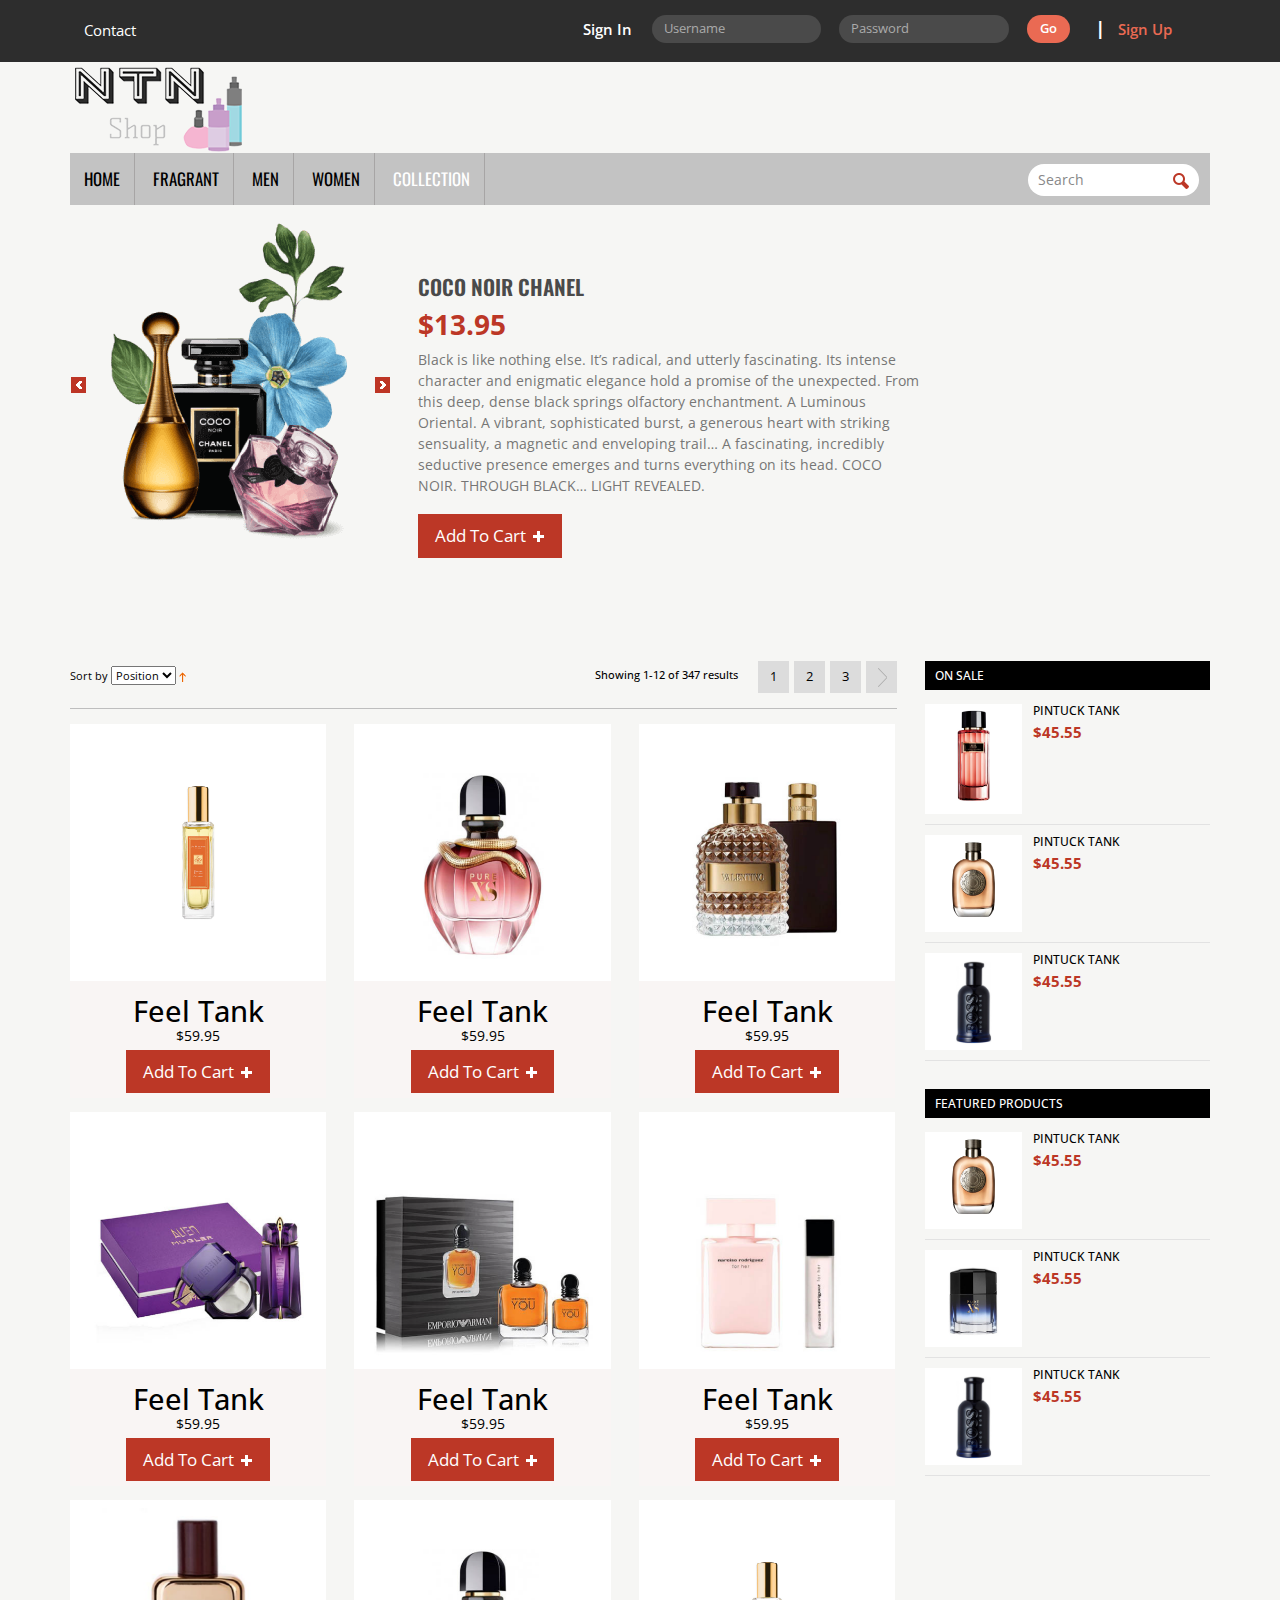
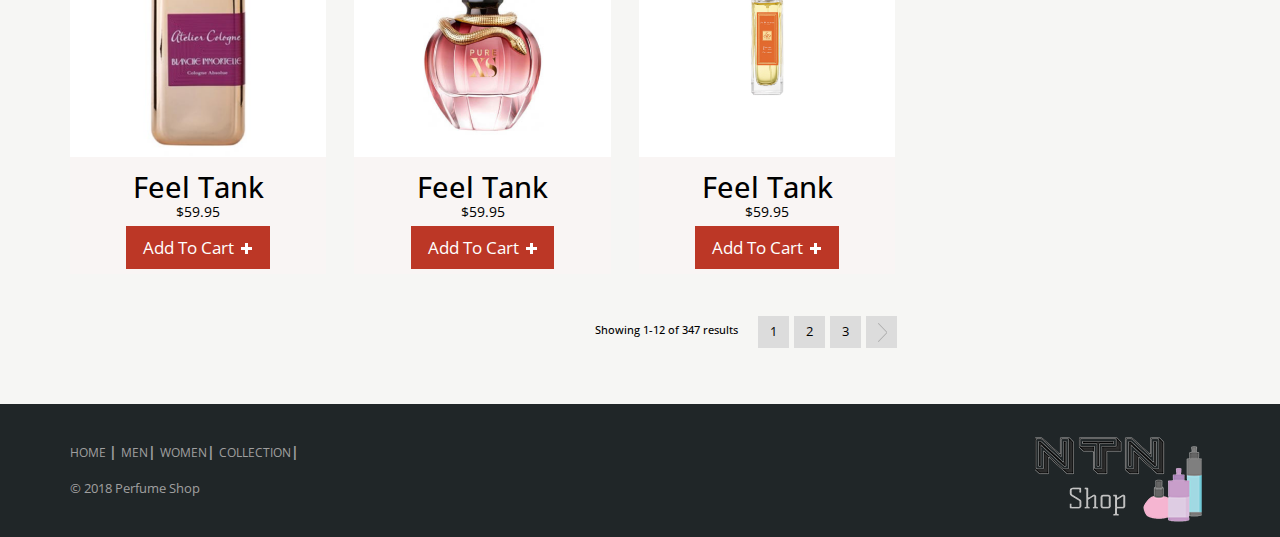
==== commit fdad267f: "Edit footer" ====
--- a/collection.html
+++ b/collection.html
@@ -3,29 +3,27 @@
 <head>
 	<title>Perfume Shop</title>
 	<link href="css/bootstrap.css" rel="stylesheet" type="text/css" media="all" />
-
+	
 	<!-- jQuery (necessary for Bootstrap's JavaScript plugins) -->
 	<script src="js/jquery.min.js"></script>
-
+	
 	<!-- Custom Theme files -->
 	<!--theme-style-->
-	<link href="css/style.css" rel="stylesheet" type="text/css" media="all" />
-
-	<link rel="shortcut icon" href="images/logo.png" type="image/png">
-
+	<link href="css/style.css" rel="stylesheet" type="text/css" media="all" />	
+	
 	<!--//theme-style-->
 	<meta name="viewport" content="width=device-width, initial-scale=1">
 	<meta http-equiv="Content-Type" content="text/html; charset=utf-8" />
-	<meta name="keywords" content="Fashion Store Responsive web template, Bootstrap Web Templates, Flat Web Templates, Andriod Compatible web template,
+	<meta name="keywords" content="Fashion Store Responsive web template, Bootstrap Web Templates, Flat Web Templates, Andriod Compatible web template, 
 	Smartphone Compatible web template, free webdesigns for Nokia, Samsung, LG, SonyErricsson, Motorola web design" />
 	<script type="application/x-javascript"> addEventListener("load", function() { setTimeout(hideURLbar, 0); }, false); function hideURLbar(){ window.scrollTo(0,1); } </script>
-
+	
 	<!--fonts-->
 	<link href='http://fonts.googleapis.com/css?family=Open+Sans:400,300,600,700,800' rel='stylesheet' type='text/css'>
 	<link href='http://fonts.googleapis.com/css?family=Oswald:400,700,300' rel='stylesheet' type='text/css'>
-
+	
 </head>
-<body>
+<body> 
 	<!--header-->
 		<div class="header">
 		<div class="header-top">
@@ -52,7 +50,7 @@
 			</div>
 		</div>
 		<div class="container">
-		<div class="header-bottom">
+		<div class="header-bottom">			
 				<div class="logo">
 					<a href="index.html"><img src="images/logo.png" alt=" " ></a>
 				</div>
@@ -60,7 +58,7 @@
 					<!-- <img class="img-responsive" src="images/ad.png" alt=" " > -->
 				</div>
 				<div class="clearfix"> </div>
-			</div>
+			</div>	
 			<div class="header-bottom-bottom">
 				<div class="top-nav">
 					<span class="menu"> </span>
@@ -70,10 +68,8 @@
 						<li><a href="men.html" >MEN</a></li>
 						<li><a href="women.html" >WOMEN</a></li>
 						<li class="active"><a href="collection.html" >COLLECTION</a></li>
-						<li><a href="fragrant.html" >FRAGRANT</a></li>
-						<!-- <li><a href="collection.html" >LATEST  PRODUCT</a></li> -->
-					</ul>
-					<div class="clearfix"> </div>
+					</ul>		
+					<div class="clearfix"> </div>	
 						<script>
 					$("span.menu").click(function(){
 						$(".top-nav ul").slideToggle(500, function(){
@@ -95,40 +91,40 @@
 	<div class="content">
 		<div class="container">
 			<div class="product_banner">
-
+			
 				<div class="in-product">
 				<div class="wmuSlider example1" style="height: 452px;">
 			   <div class="wmuSliderWrapper">
-				   <article style="position: absolute; width: 100%; opacity: 0;">
+				   <article style="position: absolute; width: 100%; opacity: 0;"> 
 				   	 <div class="banner-wrap">
 				   	       <div class="banner_left">
 				   	       	  <img src="images/13.png" class="img-responsive" alt="">
-				   	       </div>
+				   	       </div>				   		 
 				   	  </div>
 					</article>
-				    <article style="position: absolute; width: 100%; opacity: 0;">
+				    <article style="position: absolute; width: 100%; opacity: 0;"> 
 				   	   <div class="banner-wrap">
 				   	       <div class="banner_left">
 				   	       	  <img src="images/13.png" class="img-responsive" alt="">
-				   	       </div>
+				   	       </div>			   		 	
 				   	  </div>
 				   </article>
 				   <article style="position: relative; width: 100%; opacity: 1;">
 				   	 <div class="banner-wrap">
 				   	       <div class="banner_left">
 				   	       	  <img src="images/13.png" class="img-responsive" alt="">
-				   	       </div>
+				   	       </div>				   		 	
 				   	  </div>
 					 </article>
 				 </div>
             <a class="wmuSliderPrev">Previous</a>
 			<a class="wmuSliderNext">Next</a>
 			</div>
-            <script src="js/jquery.wmuSlider.js"></script>
-			  <script>
+            <script src="js/jquery.wmuSlider.js"></script> 
+			  <script>       			
        			$('.example1').wmuSlider({
 					 pagination:false,
-				});
+				});         
    		     </script>
 <!---->
 	</div>
@@ -142,12 +138,12 @@
 A fascinating, incredibly seductive presence emerges and turns everything on its head.
 COCO NOIR. THROUGH BLACK… LIGHT REVEALED.</p>
 				   	<a href="#" class="to-cart"><span>Add To Cart</span><img src="images/plus.png" alt=""></a>
-				   		 	</div>
-			<div class="clearfix"></div>
-	</div>
+				   		 	</div>	
+			<div class="clearfix"></div>							
+	</div>			 
    <!---->
    <div class="products_top">
-
+     	
      		<div class="col-md-9 price-on">
 			<!---->
      			<div class="mens-toolbar">
@@ -165,7 +161,7 @@
 		            <a href=""><img src="images/arrow2.gif" alt="" class="v-middle"></a>
                    </div>
     		     </div>
-    		    <div class="pages">
+    		    <div class="pages">   
         	      <div class="limiter visible-desktop">
 	               <label>Showing 1-12 of 347 results</label>
 	              </div>
@@ -177,10 +173,10 @@
 		       		</ul>
 		  	      <div class="clearfix"></div>
 		  	    </div>
-                <div class="clearfix"></div>
+                <div class="clearfix"></div>		
 		        </div>
 				<!---->
-		      <div class="product_box1">
+		      <div class="product_box1">   
 		        <div class="col-md-4 grid-4">
           		  <a href="single.html">
 					  <img src="images/po.jpg" class="img-responsive" alt="">
@@ -211,7 +207,7 @@
 						 <a href="#" class="to-cart"><span>Add To Cart</span><img src="images/plus.png" alt=""></a>
 					   </div>
 				</div>
-
+				 
 				<div class="col-md-4 grid-4">
           		  <a href="single.html">
 					  <img src="images/po6.jpg" class="img-responsive" alt="">
@@ -241,8 +237,8 @@
 						 <p>$59.95</p>
 						 <a href="#" class="to-cart"><span>Add To Cart</span><img src="images/plus.png" alt=""></a>
 					   </div>
-				</div>
-
+				</div>					
+				  
 				<div class="col-md-4 grid-4">
           		  <a href="single.html">
 					  <img src="images/po4.jpg" class="img-responsive" alt="">
@@ -275,9 +271,9 @@
 				</div>
 				  <div class="clearfix"></div>
 			  </div>
-
+			
 			  <!---->
-			  <div class="pages">
+			  <div class="pages">   
         	     <div class="limiter visible-desktop">
 	               <label>Showing 1-12 of 347 results</label>
 	             </div>
@@ -362,16 +358,17 @@
 						<li><a href="men.html" class="scroll">MEN</a><label>|</label></li>
 						<li><a href="women.html" class="scroll">WOMEN</a><label>|</label></li>
 						<li><a href="collection.html" class="scroll">COLLECTION</a><label>|</label></li>
-						<li><a href="fragrant.html" class="scroll">FRAGRANT</a><label>|</label></li>
+						<!-- <li><a href="collection.html" class="scroll">STORE PRODUCTS</a><label>|</label></li> -->
+						<!-- <li><a href="collection.html" class="scroll">LATEST  PRODUCT</a></li> -->
 					</ul>
-					<p class="footer-grid">&copy; 2014 Perfume Shop</p>
-				</div>
+					<p class="footer-grid">&copy; 2018 Perfume Shop</p>
+				</div>	 
 				<div class="footer-left">
 					<a href="index.html"><img src="images/logo.png" alt=" " /></a>
-				</div>
+				</div> 
 				<div class="clearfix"> </div>
 			 	</div>
 		 </div>
 	</div>
 </body>
-</html>
+</html>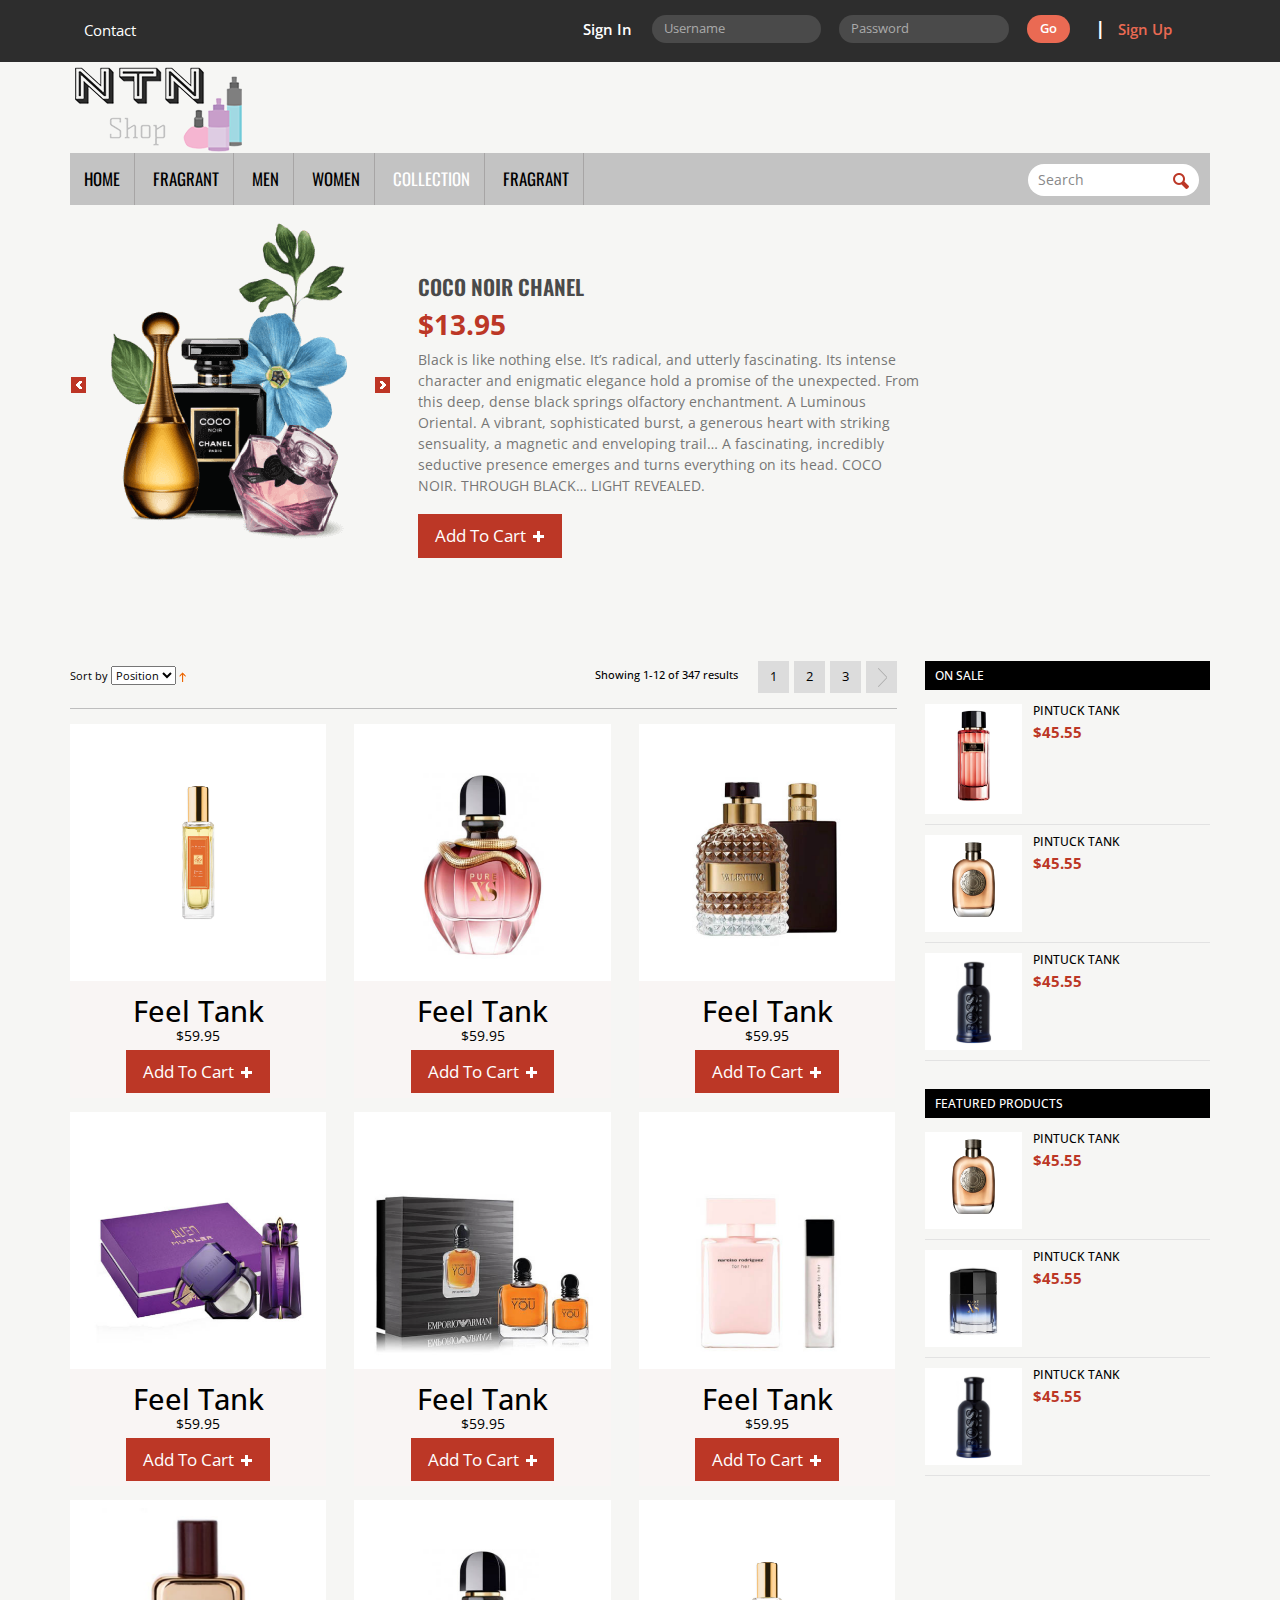
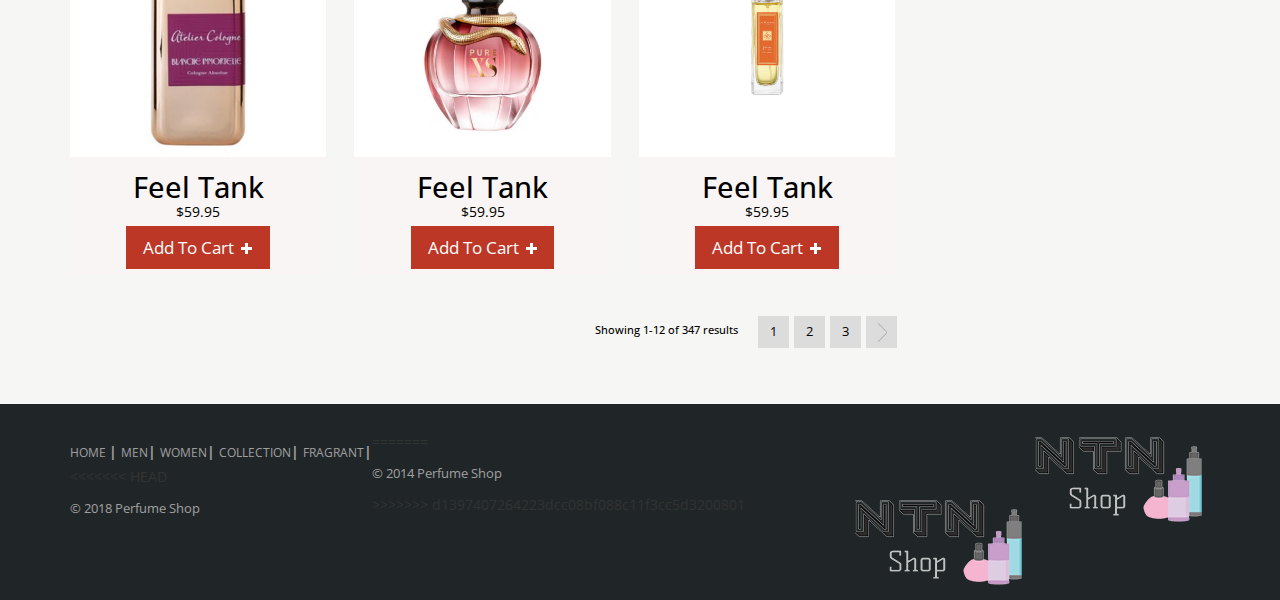
==== commit ad7b790e: "Merge branch 'master' of https://github.com/duongtainhan/Perfume-Shop-Web" ====
--- a/collection.html
+++ b/collection.html
@@ -3,27 +3,29 @@
 <head>
 	<title>Perfume Shop</title>
 	<link href="css/bootstrap.css" rel="stylesheet" type="text/css" media="all" />
-	
+
 	<!-- jQuery (necessary for Bootstrap's JavaScript plugins) -->
 	<script src="js/jquery.min.js"></script>
-	
+
 	<!-- Custom Theme files -->
 	<!--theme-style-->
-	<link href="css/style.css" rel="stylesheet" type="text/css" media="all" />	
-	
+	<link href="css/style.css" rel="stylesheet" type="text/css" media="all" />
+
+	<link rel="shortcut icon" href="images/logo.png" type="image/png">
+
 	<!--//theme-style-->
 	<meta name="viewport" content="width=device-width, initial-scale=1">
 	<meta http-equiv="Content-Type" content="text/html; charset=utf-8" />
-	<meta name="keywords" content="Fashion Store Responsive web template, Bootstrap Web Templates, Flat Web Templates, Andriod Compatible web template, 
+	<meta name="keywords" content="Fashion Store Responsive web template, Bootstrap Web Templates, Flat Web Templates, Andriod Compatible web template,
 	Smartphone Compatible web template, free webdesigns for Nokia, Samsung, LG, SonyErricsson, Motorola web design" />
 	<script type="application/x-javascript"> addEventListener("load", function() { setTimeout(hideURLbar, 0); }, false); function hideURLbar(){ window.scrollTo(0,1); } </script>
-	
+
 	<!--fonts-->
 	<link href='http://fonts.googleapis.com/css?family=Open+Sans:400,300,600,700,800' rel='stylesheet' type='text/css'>
 	<link href='http://fonts.googleapis.com/css?family=Oswald:400,700,300' rel='stylesheet' type='text/css'>
-	
+
 </head>
-<body> 
+<body>
 	<!--header-->
 		<div class="header">
 		<div class="header-top">
@@ -50,7 +52,7 @@
 			</div>
 		</div>
 		<div class="container">
-		<div class="header-bottom">			
+		<div class="header-bottom">
 				<div class="logo">
 					<a href="index.html"><img src="images/logo.png" alt=" " ></a>
 				</div>
@@ -58,7 +60,7 @@
 					<!-- <img class="img-responsive" src="images/ad.png" alt=" " > -->
 				</div>
 				<div class="clearfix"> </div>
-			</div>	
+			</div>
 			<div class="header-bottom-bottom">
 				<div class="top-nav">
 					<span class="menu"> </span>
@@ -68,8 +70,10 @@
 						<li><a href="men.html" >MEN</a></li>
 						<li><a href="women.html" >WOMEN</a></li>
 						<li class="active"><a href="collection.html" >COLLECTION</a></li>
-					</ul>		
-					<div class="clearfix"> </div>	
+						<li><a href="fragrant.html" >FRAGRANT</a></li>
+						<!-- <li><a href="collection.html" >LATEST  PRODUCT</a></li> -->
+					</ul>
+					<div class="clearfix"> </div>
 						<script>
 					$("span.menu").click(function(){
 						$(".top-nav ul").slideToggle(500, function(){
@@ -91,40 +95,40 @@
 	<div class="content">
 		<div class="container">
 			<div class="product_banner">
-			
+
 				<div class="in-product">
 				<div class="wmuSlider example1" style="height: 452px;">
 			   <div class="wmuSliderWrapper">
-				   <article style="position: absolute; width: 100%; opacity: 0;"> 
+				   <article style="position: absolute; width: 100%; opacity: 0;">
 				   	 <div class="banner-wrap">
 				   	       <div class="banner_left">
 				   	       	  <img src="images/13.png" class="img-responsive" alt="">
-				   	       </div>				   		 
+				   	       </div>
 				   	  </div>
 					</article>
-				    <article style="position: absolute; width: 100%; opacity: 0;"> 
+				    <article style="position: absolute; width: 100%; opacity: 0;">
 				   	   <div class="banner-wrap">
 				   	       <div class="banner_left">
 				   	       	  <img src="images/13.png" class="img-responsive" alt="">
-				   	       </div>			   		 	
+				   	       </div>
 				   	  </div>
 				   </article>
 				   <article style="position: relative; width: 100%; opacity: 1;">
 				   	 <div class="banner-wrap">
 				   	       <div class="banner_left">
 				   	       	  <img src="images/13.png" class="img-responsive" alt="">
-				   	       </div>				   		 	
+				   	       </div>
 				   	  </div>
 					 </article>
 				 </div>
             <a class="wmuSliderPrev">Previous</a>
 			<a class="wmuSliderNext">Next</a>
 			</div>
-            <script src="js/jquery.wmuSlider.js"></script> 
-			  <script>       			
+            <script src="js/jquery.wmuSlider.js"></script>
+			  <script>
        			$('.example1').wmuSlider({
 					 pagination:false,
-				});         
+				});
    		     </script>
 <!---->
 	</div>
@@ -138,12 +142,12 @@
 A fascinating, incredibly seductive presence emerges and turns everything on its head.
 COCO NOIR. THROUGH BLACK… LIGHT REVEALED.</p>
 				   	<a href="#" class="to-cart"><span>Add To Cart</span><img src="images/plus.png" alt=""></a>
-				   		 	</div>	
-			<div class="clearfix"></div>							
-	</div>			 
+				   		 	</div>
+			<div class="clearfix"></div>
+	</div>
    <!---->
    <div class="products_top">
-     	
+
      		<div class="col-md-9 price-on">
 			<!---->
      			<div class="mens-toolbar">
@@ -161,7 +165,7 @@
 		            <a href=""><img src="images/arrow2.gif" alt="" class="v-middle"></a>
                    </div>
     		     </div>
-    		    <div class="pages">   
+    		    <div class="pages">
         	      <div class="limiter visible-desktop">
 	               <label>Showing 1-12 of 347 results</label>
 	              </div>
@@ -173,10 +177,10 @@
 		       		</ul>
 		  	      <div class="clearfix"></div>
 		  	    </div>
-                <div class="clearfix"></div>		
+                <div class="clearfix"></div>
 		        </div>
 				<!---->
-		      <div class="product_box1">   
+		      <div class="product_box1">
 		        <div class="col-md-4 grid-4">
           		  <a href="single.html">
 					  <img src="images/po.jpg" class="img-responsive" alt="">
@@ -207,7 +211,7 @@
 						 <a href="#" class="to-cart"><span>Add To Cart</span><img src="images/plus.png" alt=""></a>
 					   </div>
 				</div>
-				 
+
 				<div class="col-md-4 grid-4">
           		  <a href="single.html">
 					  <img src="images/po6.jpg" class="img-responsive" alt="">
@@ -237,8 +241,8 @@
 						 <p>$59.95</p>
 						 <a href="#" class="to-cart"><span>Add To Cart</span><img src="images/plus.png" alt=""></a>
 					   </div>
-				</div>					
-				  
+				</div>
+
 				<div class="col-md-4 grid-4">
           		  <a href="single.html">
 					  <img src="images/po4.jpg" class="img-responsive" alt="">
@@ -271,9 +275,9 @@
 				</div>
 				  <div class="clearfix"></div>
 			  </div>
-			
+
 			  <!---->
-			  <div class="pages">   
+			  <div class="pages">
         	     <div class="limiter visible-desktop">
 	               <label>Showing 1-12 of 347 results</label>
 	             </div>
@@ -358,17 +362,24 @@
 						<li><a href="men.html" class="scroll">MEN</a><label>|</label></li>
 						<li><a href="women.html" class="scroll">WOMEN</a><label>|</label></li>
 						<li><a href="collection.html" class="scroll">COLLECTION</a><label>|</label></li>
-						<!-- <li><a href="collection.html" class="scroll">STORE PRODUCTS</a><label>|</label></li> -->
-						<!-- <li><a href="collection.html" class="scroll">LATEST  PRODUCT</a></li> -->
+						<li><a href="fragrant.html" class="scroll">FRAGRANT</a><label>|</label></li>
 					</ul>
+<<<<<<< HEAD
 					<p class="footer-grid">&copy; 2018 Perfume Shop</p>
 				</div>	 
 				<div class="footer-left">
 					<a href="index.html"><img src="images/logo.png" alt=" " /></a>
 				</div> 
+=======
+					<p class="footer-grid">&copy; 2014 Perfume Shop</p>
+				</div>
+				<div class="footer-left">
+					<a href="index.html"><img src="images/logo.png" alt=" " /></a>
+				</div>
+>>>>>>> d1397407264223dcc08bf088c11f3cc5d3200801
 				<div class="clearfix"> </div>
 			 	</div>
 		 </div>
 	</div>
 </body>
-</html>+</html>
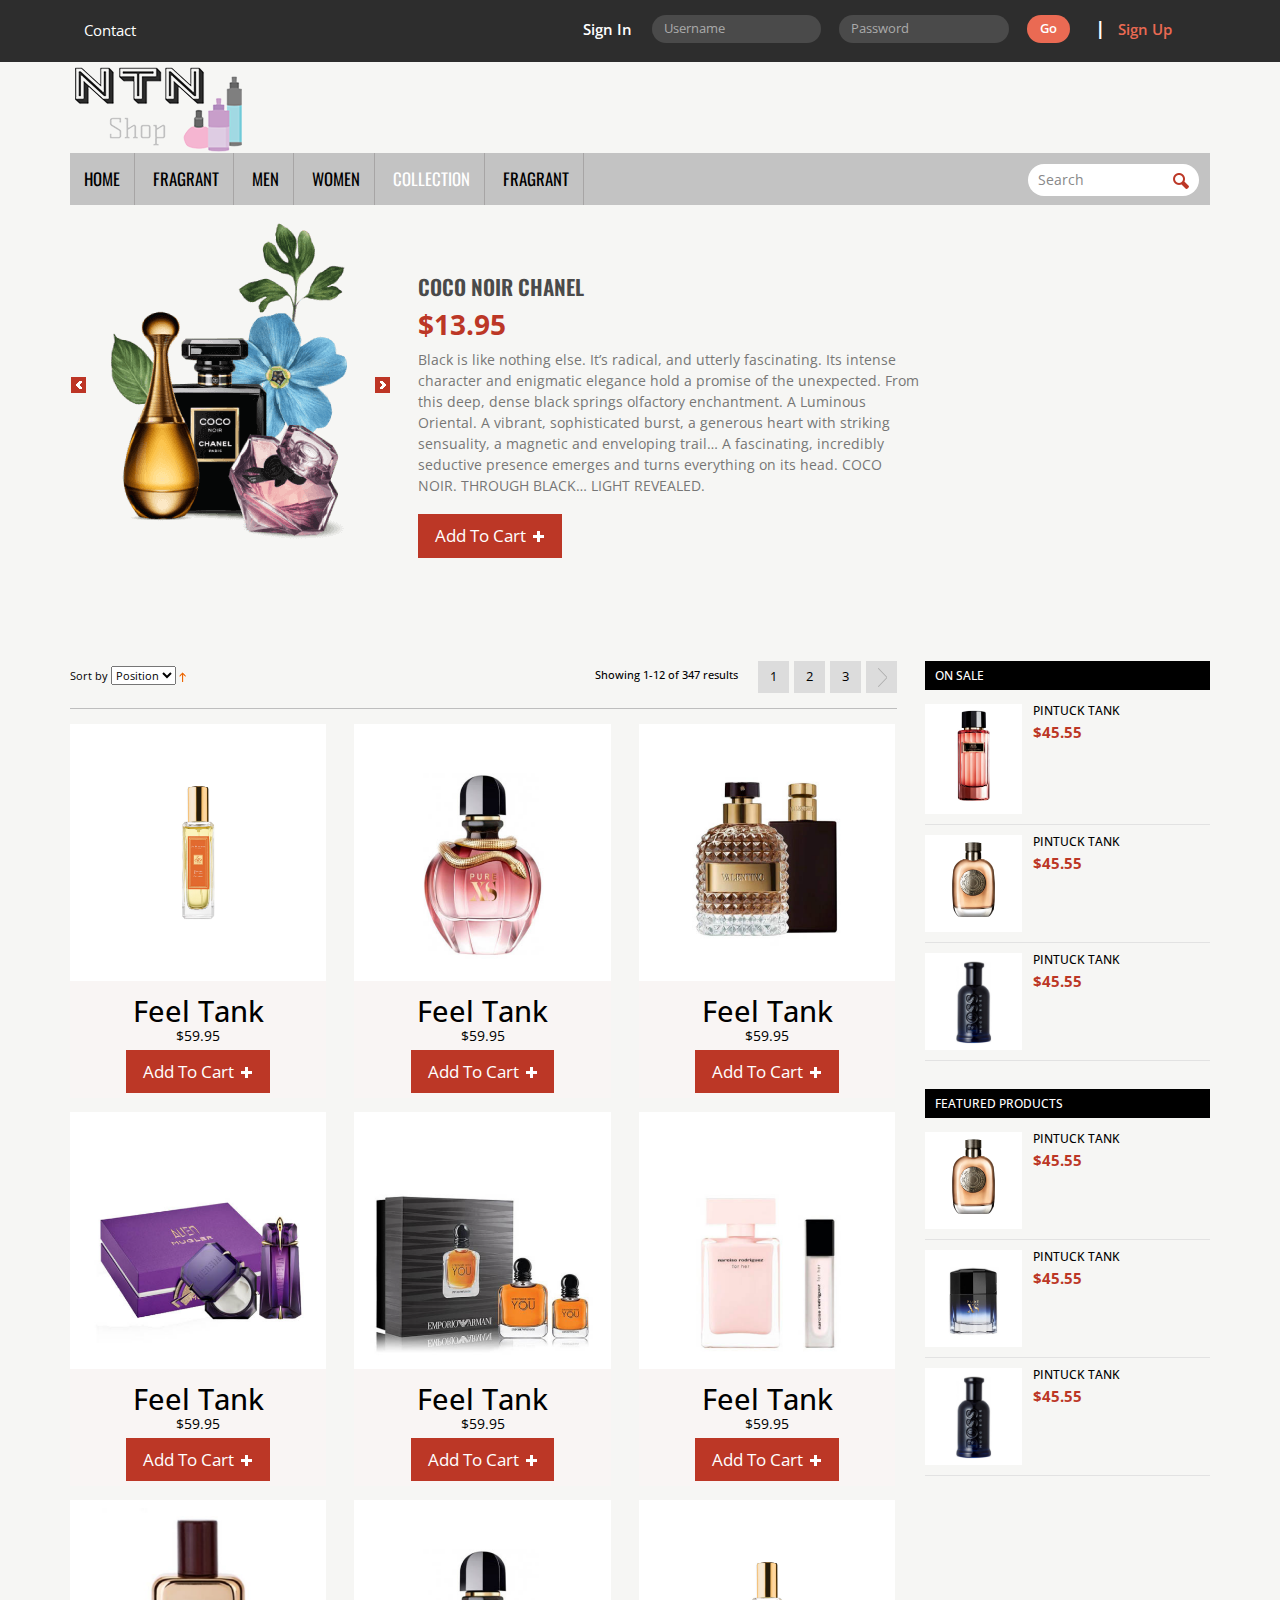
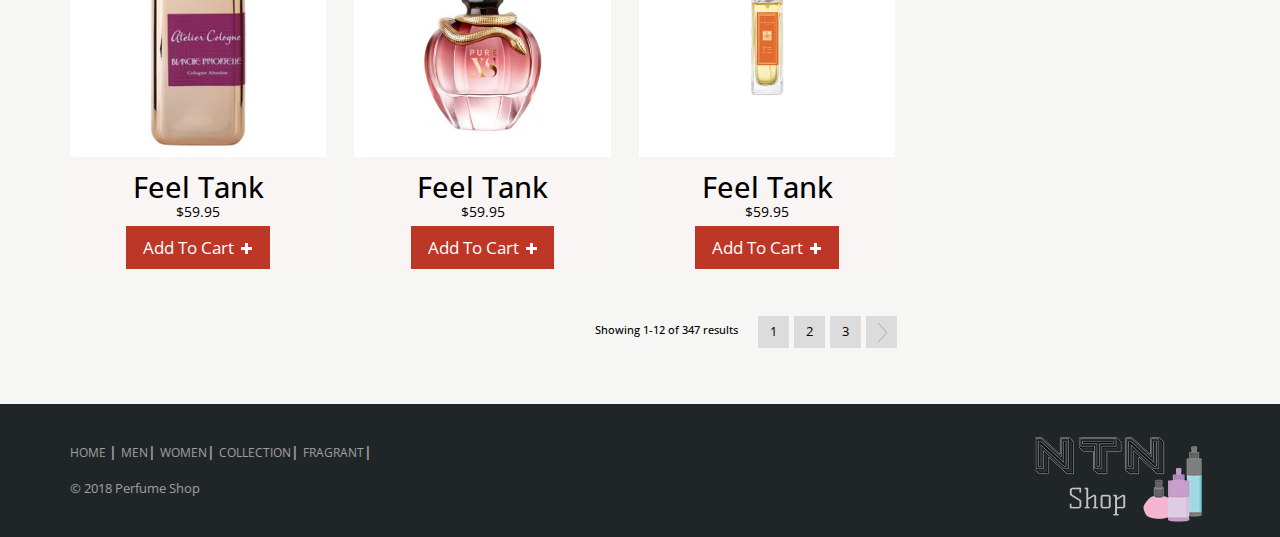
==== commit 0ee765de: "Update footer" ====
--- a/collection.html
+++ b/collection.html
@@ -364,19 +364,10 @@
 						<li><a href="collection.html" class="scroll">COLLECTION</a><label>|</label></li>
 						<li><a href="fragrant.html" class="scroll">FRAGRANT</a><label>|</label></li>
 					</ul>
-<<<<<<< HEAD
 					<p class="footer-grid">&copy; 2018 Perfume Shop</p>
 				</div>	 
 				<div class="footer-left">
 					<a href="index.html"><img src="images/logo.png" alt=" " /></a>
-				</div> 
-=======
-					<p class="footer-grid">&copy; 2014 Perfume Shop</p>
-				</div>
-				<div class="footer-left">
-					<a href="index.html"><img src="images/logo.png" alt=" " /></a>
-				</div>
->>>>>>> d1397407264223dcc08bf088c11f3cc5d3200801
 				<div class="clearfix"> </div>
 			 	</div>
 		 </div>
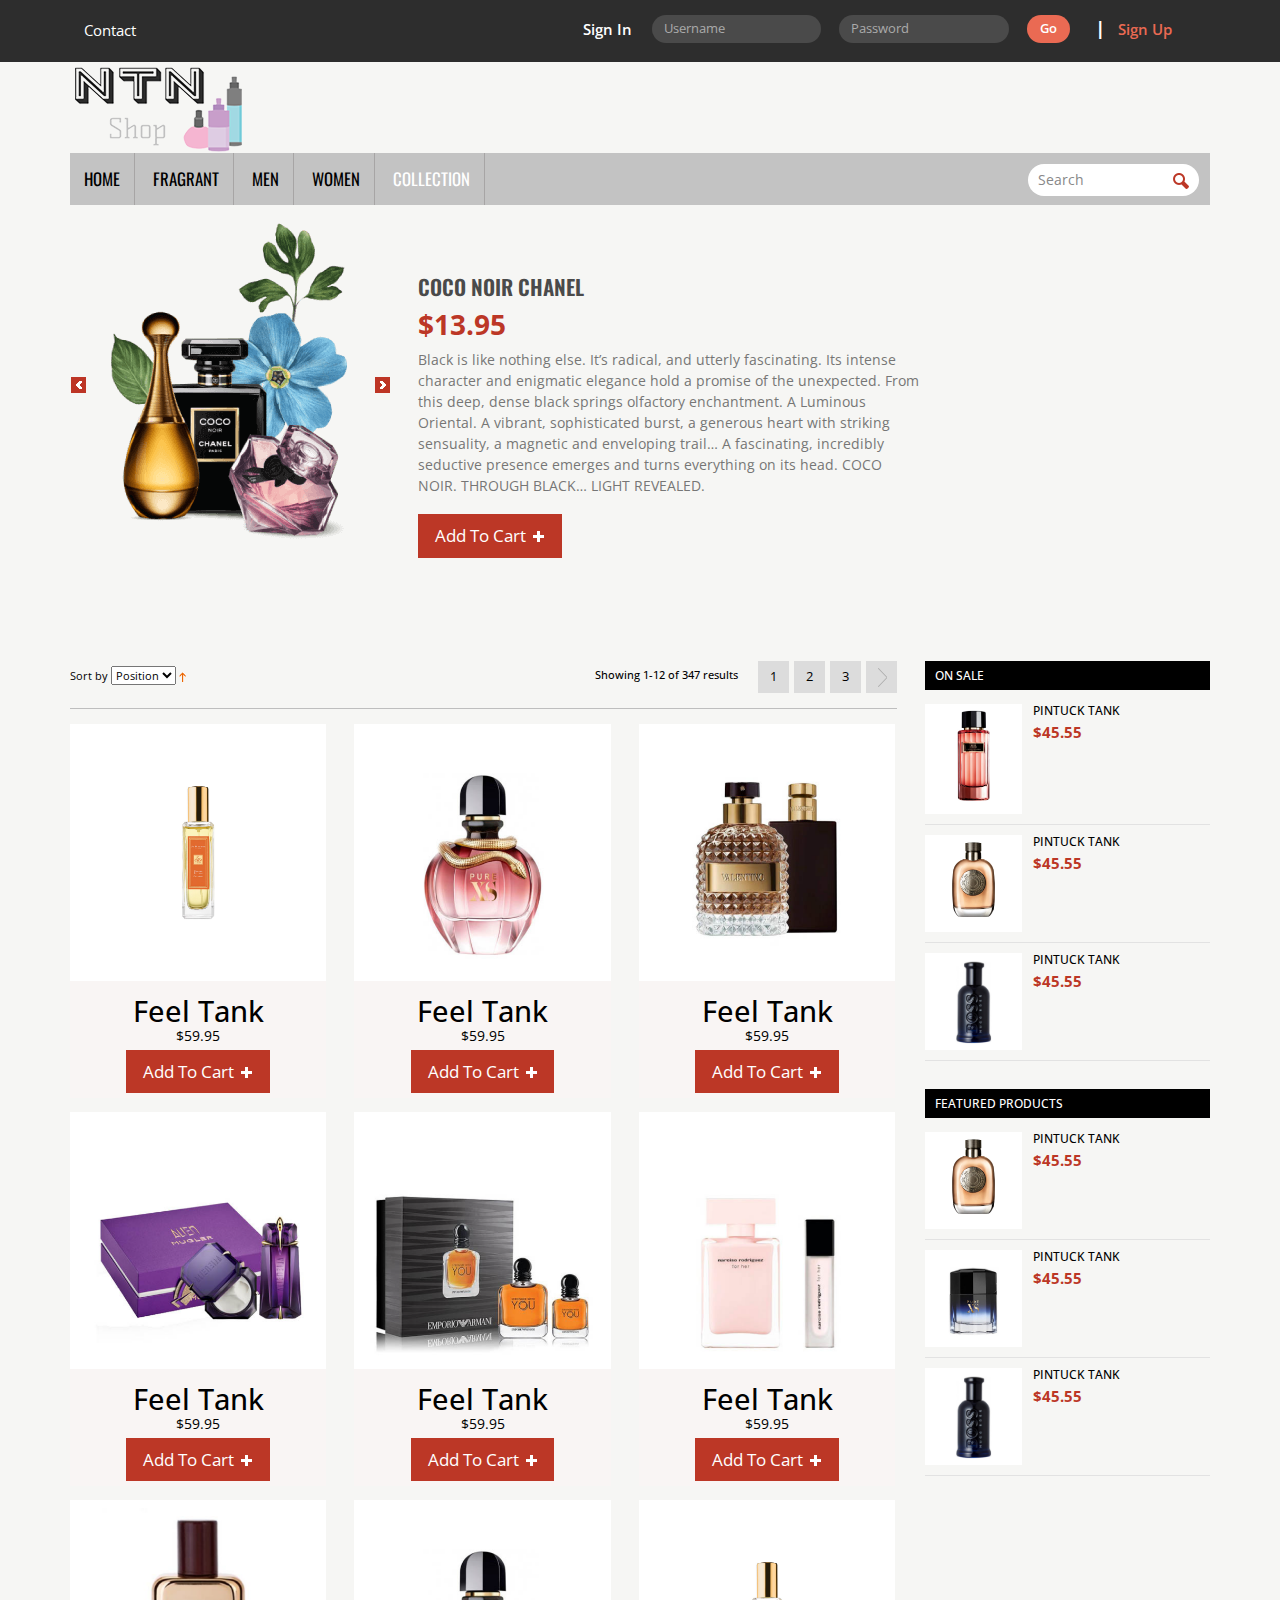
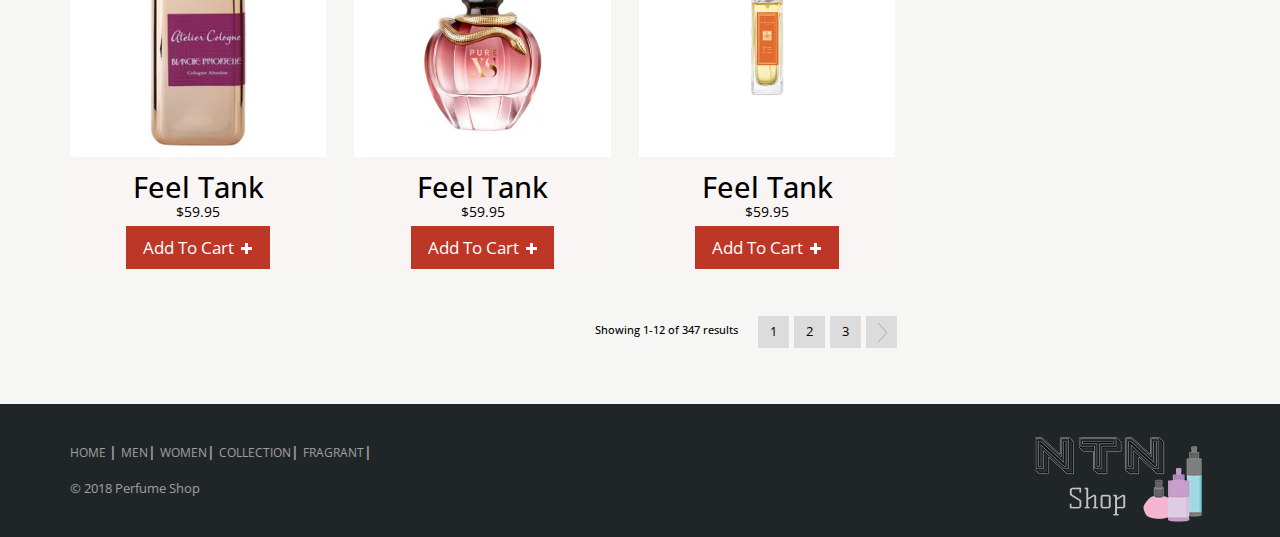
==== commit a6c703d7: "delete fragrant" ====
--- a/collection.html
+++ b/collection.html
@@ -70,7 +70,6 @@
 						<li><a href="men.html" >MEN</a></li>
 						<li><a href="women.html" >WOMEN</a></li>
 						<li class="active"><a href="collection.html" >COLLECTION</a></li>
-						<li><a href="fragrant.html" >FRAGRANT</a></li>
 						<!-- <li><a href="collection.html" >LATEST  PRODUCT</a></li> -->
 					</ul>
 					<div class="clearfix"> </div>
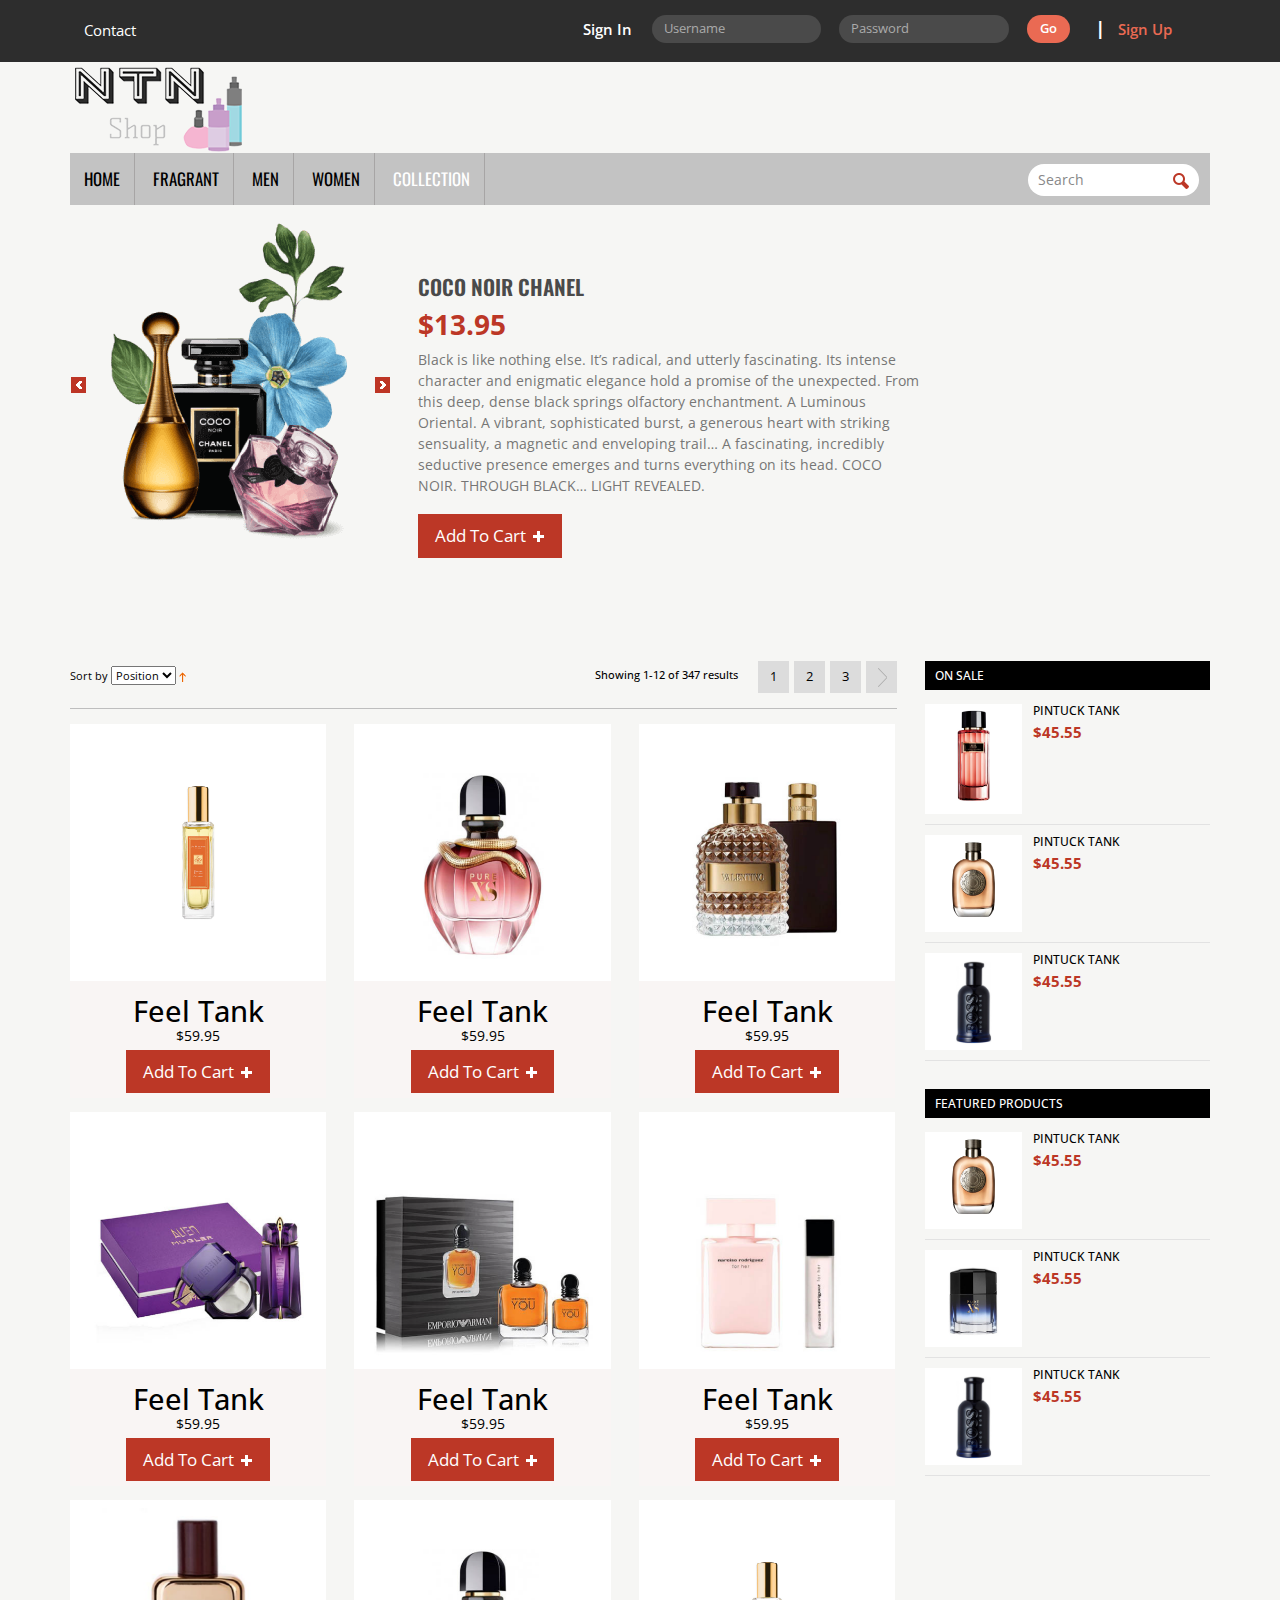
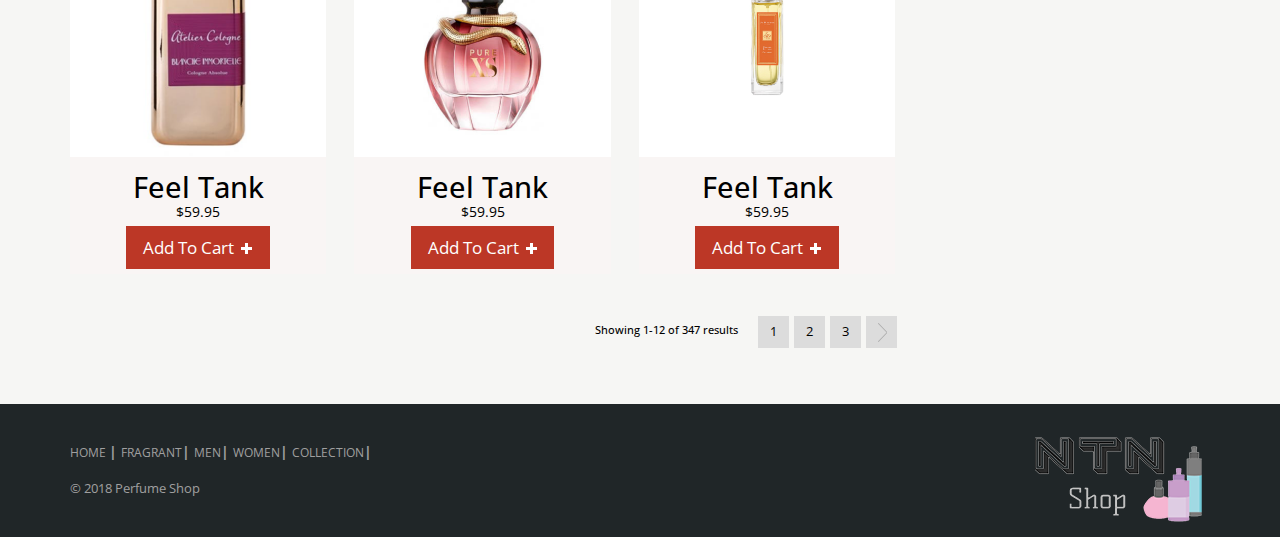
==== commit f1d0c619: "updated footer" ====
--- a/collection.html
+++ b/collection.html
@@ -358,10 +358,10 @@
 				<div class="class-footer">
 					<ul>
 						<li ><a href="index.html" class="scroll">HOME </a><label>|</label></li>
+						<li><a href="fragrant.html" class="scroll">FRAGRANT</a><label>|</label></li>
 						<li><a href="men.html" class="scroll">MEN</a><label>|</label></li>
 						<li><a href="women.html" class="scroll">WOMEN</a><label>|</label></li>
 						<li><a href="collection.html" class="scroll">COLLECTION</a><label>|</label></li>
-						<li><a href="fragrant.html" class="scroll">FRAGRANT</a><label>|</label></li>
 					</ul>
 					<p class="footer-grid">&copy; 2018 Perfume Shop</p>
 				</div>	 
